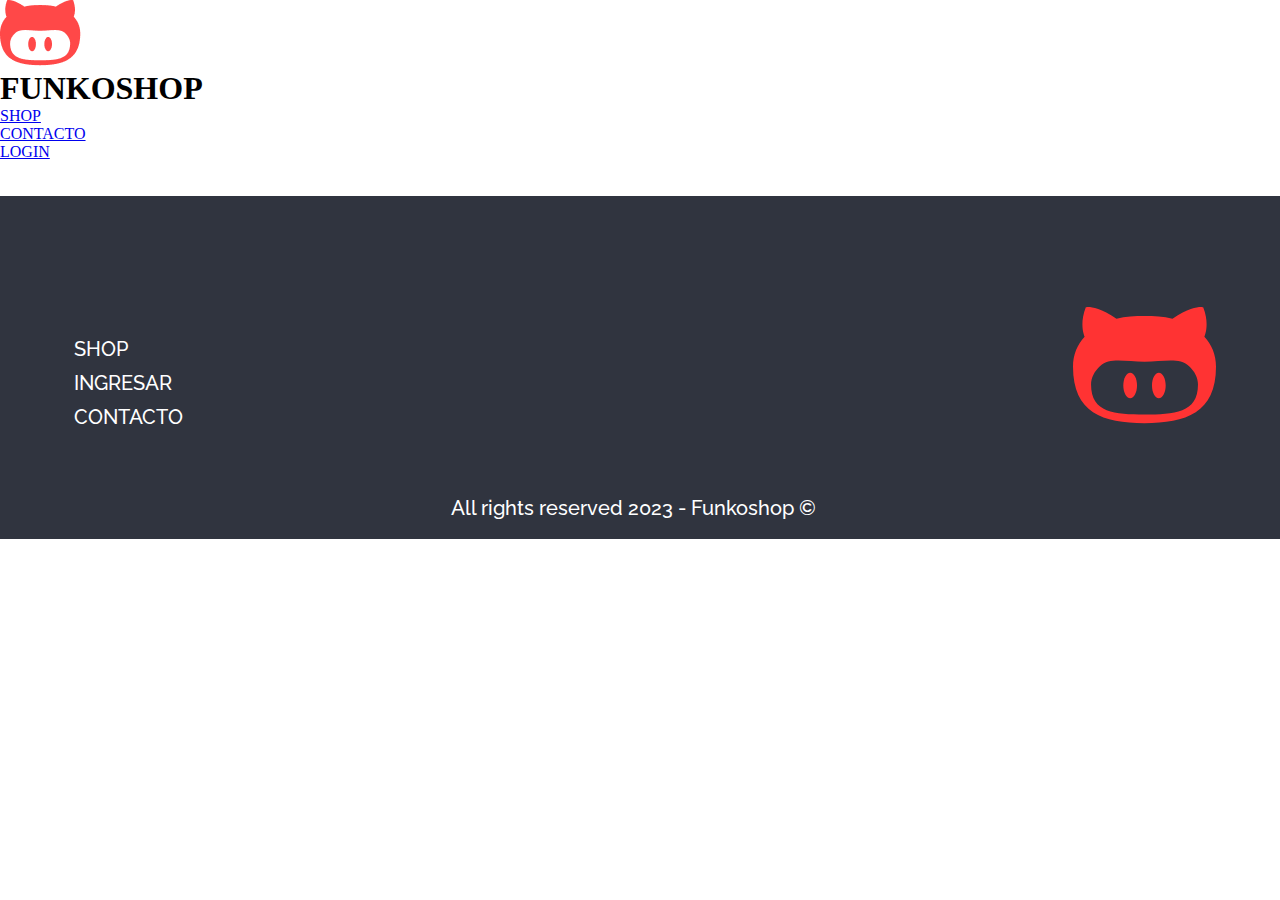
==== index.html @ b0d0f50c "separe el contenido del header y agregue clases" ====
<!DOCTYPE html>
<html lang="en">
<head>
    <meta charset="UTF-8">
    <meta name="viewport" content="width=device-width, initial-scale=1.0">
    <link rel="stylesheet" href="./style.css">
    <title>Document</title>
</head>
<body>

    <header>
        <div class="header_logo">
            <img src="./src/image/SvgjsG8619.png" alt="imagen del logo de la empresa Funkoshop" srcset="">
            <h1>FUNKOSHOP</h1>
        </div>
        
    <nav class="header_nav">
        <ul>
            <li><a href="#">SHOP</a><img src="./src/image/Vector 1 (Stroke).svg" alt="icono de una flecha apuntando hacia abajo"></li>
            <li><a href="#">CONTACTO</a></li>
            <li><a href="#">LOGIN</a></li>
            <li><a href="#"><img src="./src/image/cart-icon.svg" alt="icono de carrito de compras"></a></li>
        </ul>
    </nav>
    </header>

    <footer class="footer">
        <section id="foot">
            <ul class="foot_list foot_text-colour">
                <li>SHOP</li>
                <li>INGRESAR</li>
                <li>CONTACTO</li>
            </ul>
            <p class="foot_text-colour foot_copyright">All rights reserved 2023 - Funkoshop &copy;</p>
            <figure class="foot_logo">
                <img src="./src/image/isotype.svg" alt="logotipo">
            </figure>
        </section>
    </footer>
</body>
</html>
---- style.css ----
@import url('https://fonts.googleapis.com/css2?family=Raleway:wght@500&display=swap');

:root {
    --funko-blue: #30343F;
}

* {
    box-sizing: border-box;
    margin: 0;
    padding: 0;
}

footer  {
    width: 100%;
    background: var(--funko-blue);
}

#foot {
    height: 343px;
    max-width: 1440px;
    margin: 0 auto;
    display: flex;
    justify-content: space-between;
    align-items: center;
    font-family: 'Raleway', sans-serif;
    font-size: 20px;
    font-weight: 500;
}

.foot_text-colour {
    color: white;
}

.foot_list {
    position: relative;
    text-decoration: none;
    list-style: none;
    top: 15px;
    left: 5%;
}

.foot_list li {
    margin: 10px;
}

.foot_logo {
    position: relative;
    right: 5%;
}

.foot_copyright {
    position: relative;
    top: 140px;
}
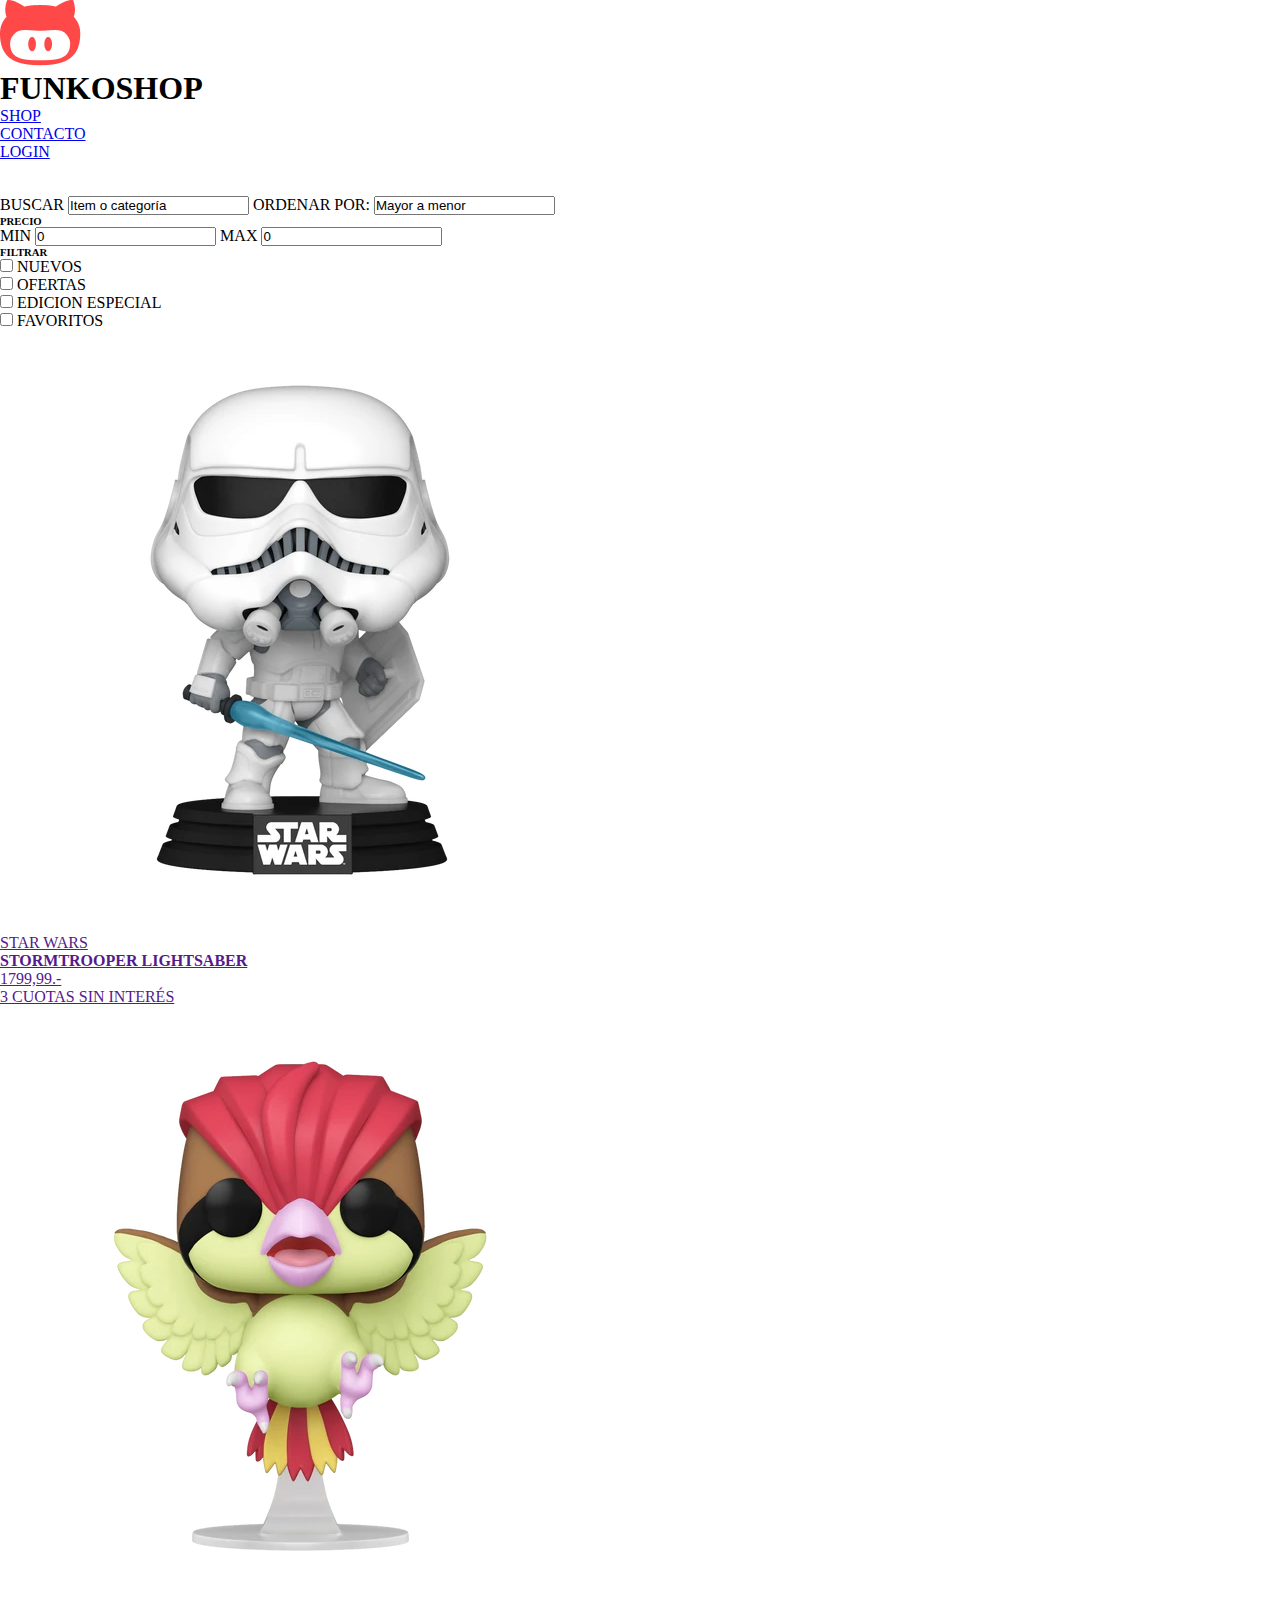
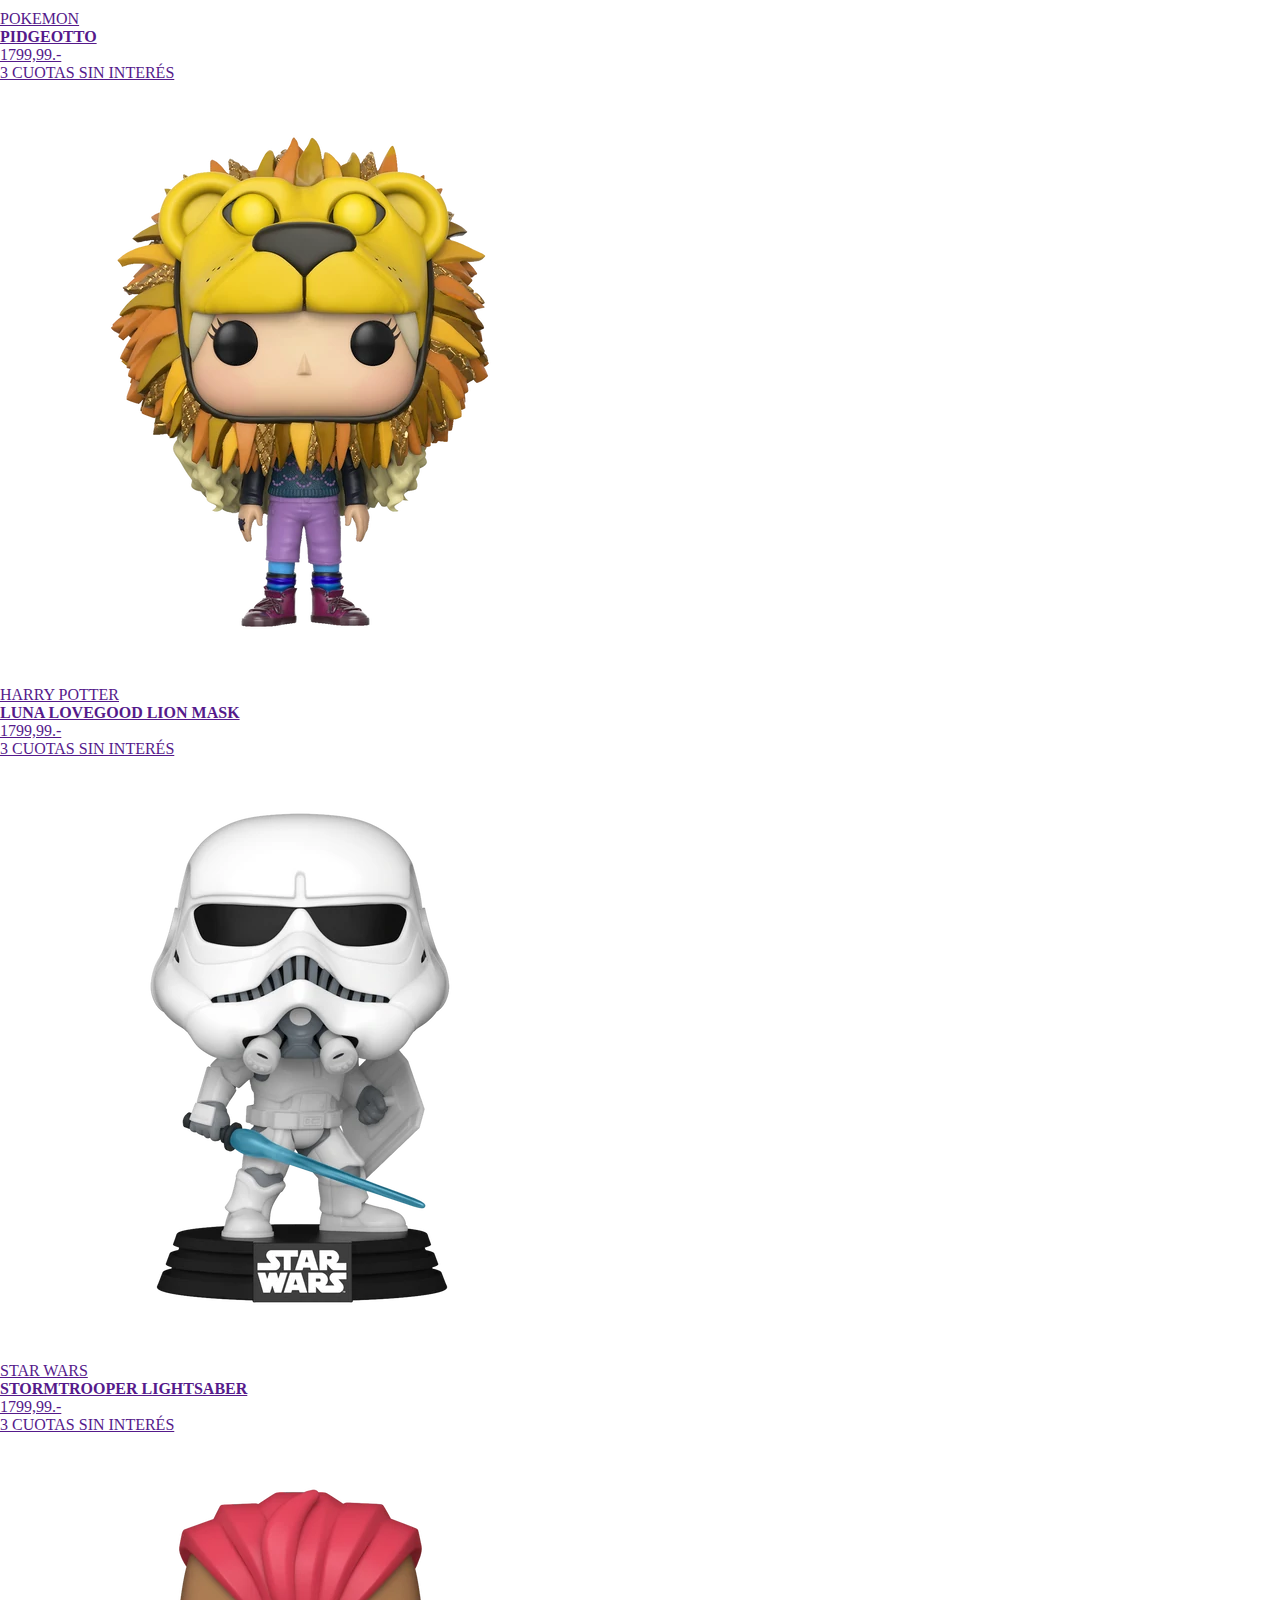
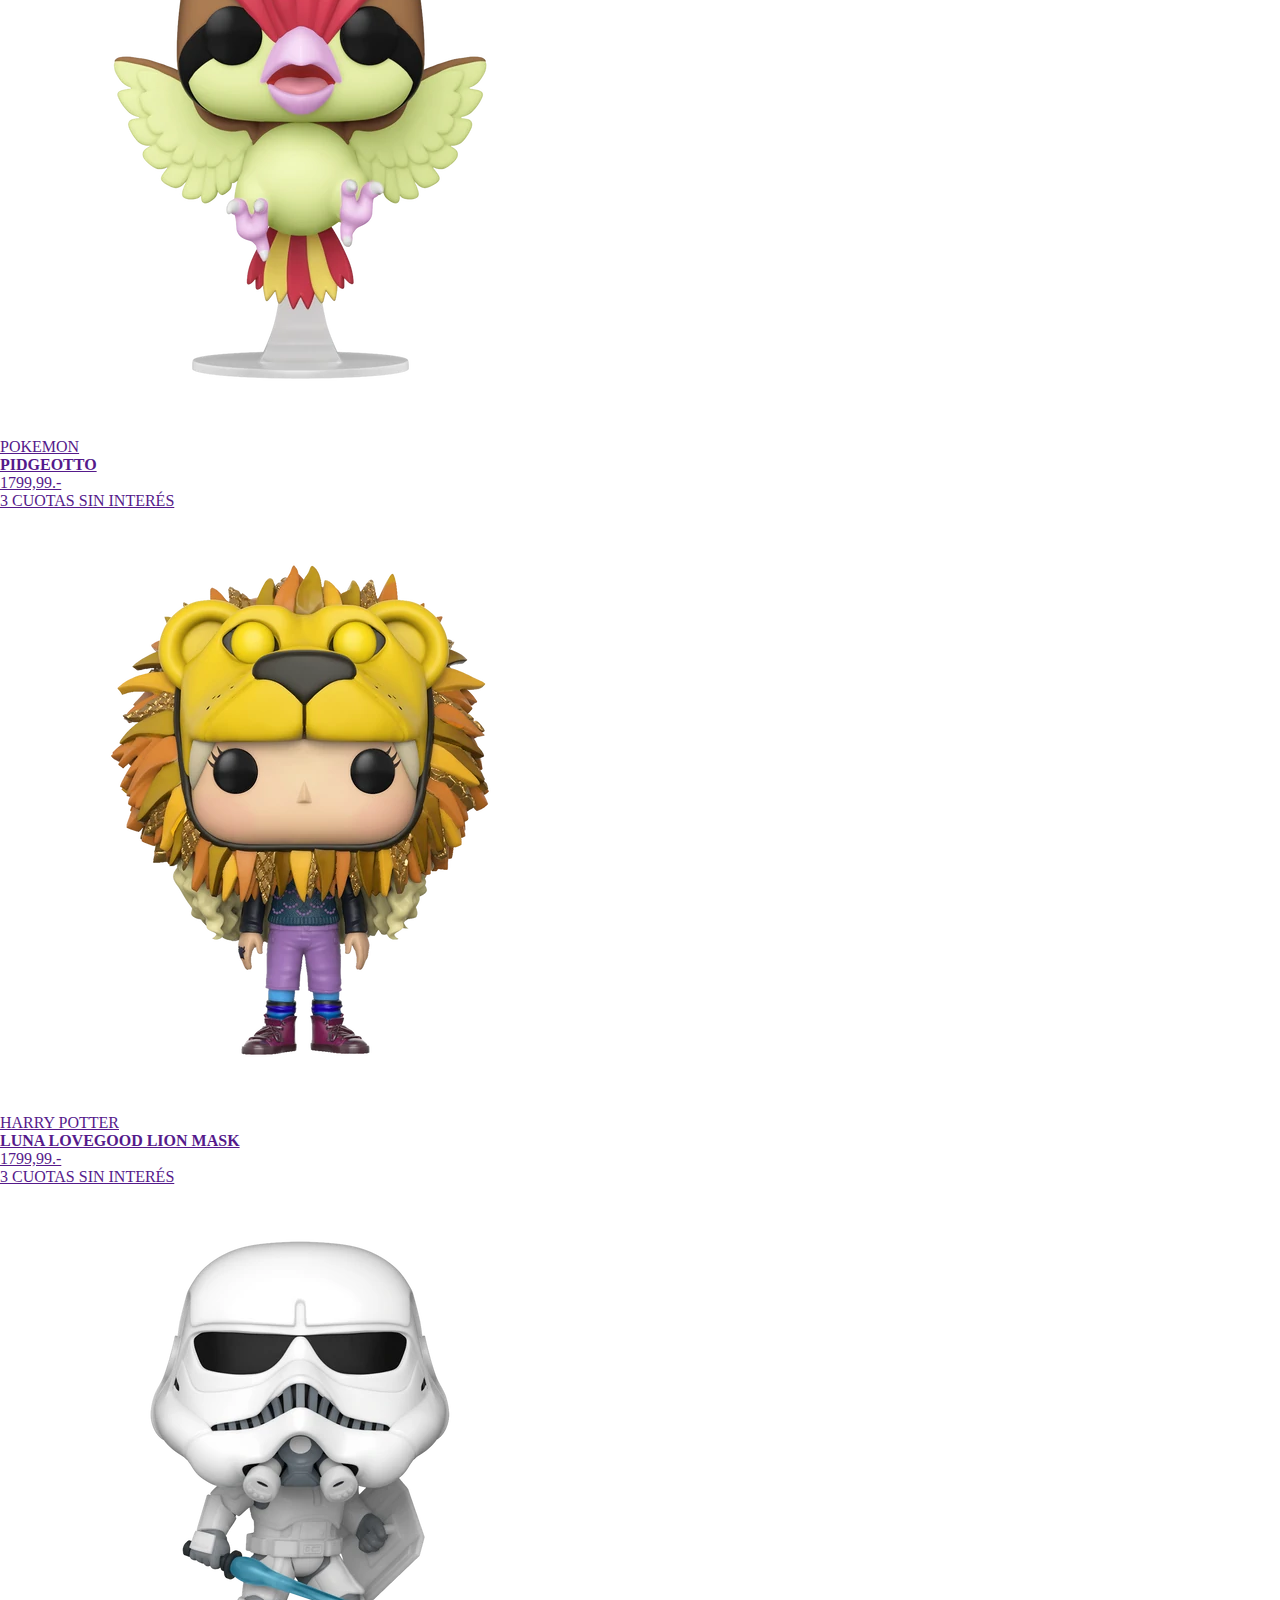
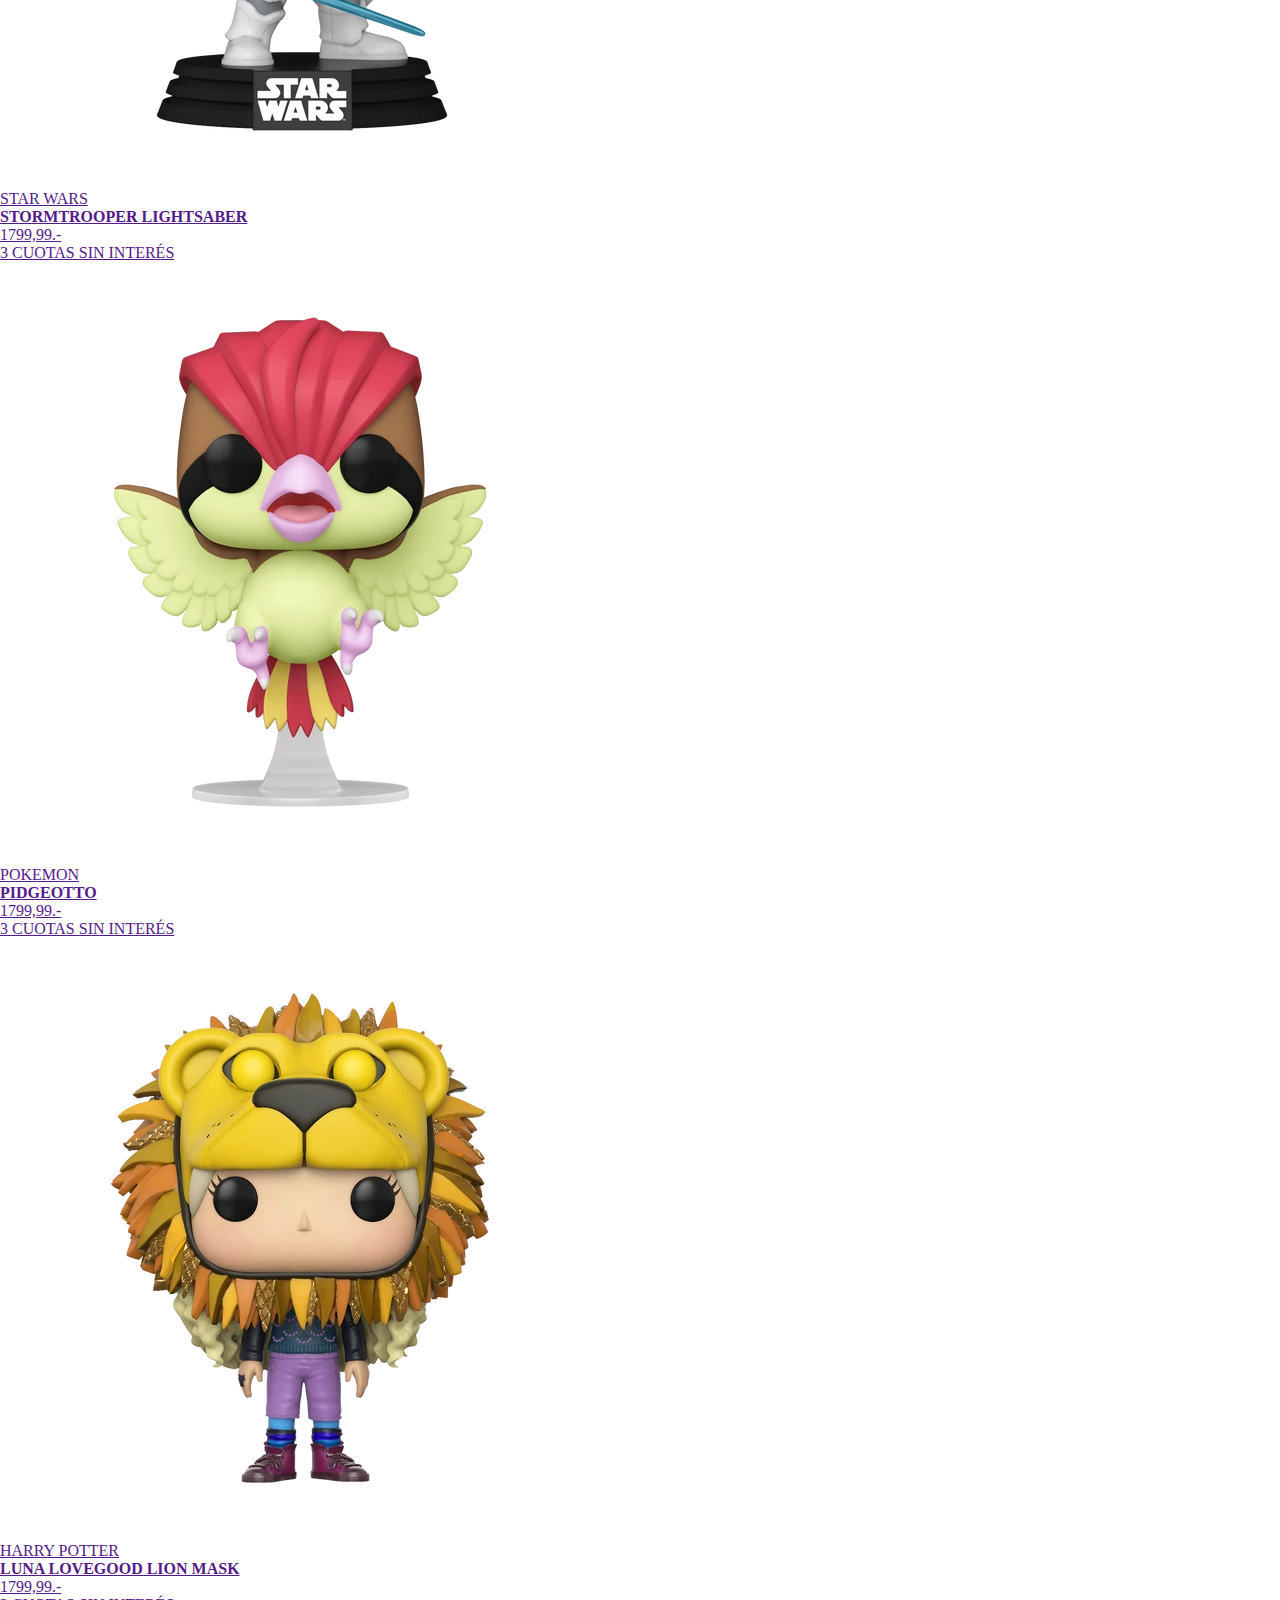
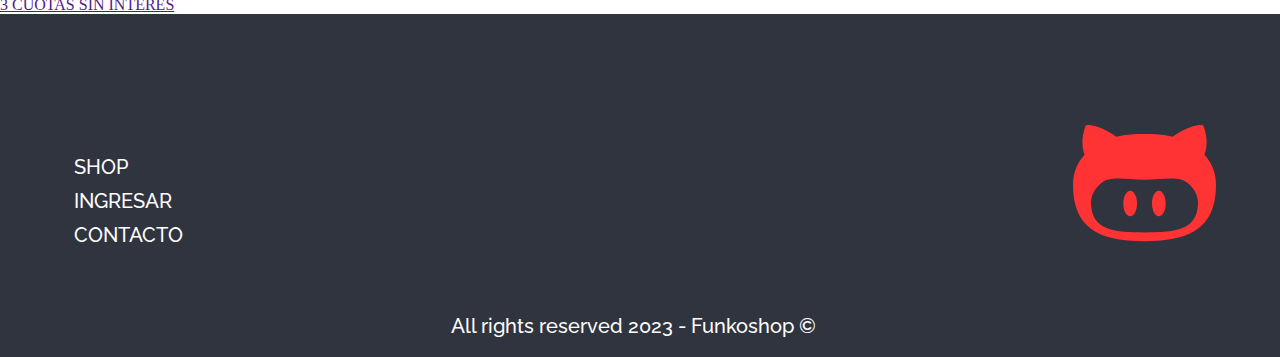
==== commit 7ca689b7: "Update index.html" ====
--- a/index.html
+++ b/index.html
@@ -10,20 +10,178 @@
 
     <header>
         <div class="header_logo">
-            <img src="./src/image/SvgjsG8619.png" alt="imagen del logo de la empresa Funkoshop" srcset="">
-            <h1>FUNKOSHOP</h1>
+            <img src="./src/image/SvgjsG8619.png" alt="imagen del logo de la empresa Funkoshop" class="header_img">
+            <h1 class="header_title">FUNKOSHOP</h1>
         </div>
-        
-    <nav class="header_nav">
-        <ul>
-            <li><a href="#">SHOP</a><img src="./src/image/Vector 1 (Stroke).svg" alt="icono de una flecha apuntando hacia abajo"></li>
-            <li><a href="#">CONTACTO</a></li>
-            <li><a href="#">LOGIN</a></li>
-            <li><a href="#"><img src="./src/image/cart-icon.svg" alt="icono de carrito de compras"></a></li>
-        </ul>
-    </nav>
+
+        <nav class="header_nav">
+            <ul>
+                <li class="nav_link"><a href="#">SHOP</a><img src="./src/image/Vector 1 (Stroke).svg" alt="icono de una flecha apuntando hacia abajo"  class="nav_img"></li>
+                <li class="nav_link"><a href="#">CONTACTO</a></li>
+                <li class="nav_link"><a href="#">LOGIN</a></li>
+                <li class="nav_link"><a href="#"><img src="./src/image/cart-icon.svg" alt="icono de carrito de compras" class="nav_img"></a></li>
+            </ul>
+        </nav>
     </header>
 
+
+    <label for="site-search">BUSCAR</label>
+    <input type="search" id="site-search" name="search" 
+    value="Item o categoría"/>
+    
+    <label for="ordenar">ORDENAR POR:</label>
+    <input type="ordenar" id="ordenar" name="ordenar" 
+    value="Mayor a menor"/>
+    
+    <h6>PRECIO</h6>
+    <label for="minimo-precio">MIN</label>
+    <input type="minimo" id="minimo" name="minimo" min="10" max="100" value="0" />
+
+    <label for="maximo-precio">MAX</label>
+    <input type="maximo" id="maximo" name="maximo" min="10" max="100" value="0" />
+
+    <h6>FILTRAR</h6>
+    
+    <div>
+        <input type="checkbox" id="nuevos" name="productos" value="nuevos" />
+        <label for="nuevos">NUEVOS</label>
+    </div>
+    <div>
+        <input type="checkbox" id="ofertas" name="productos" value="ofertas" />
+        <label for="ofertas">OFERTAS</label>
+    </div>
+     
+    <div>
+        <input type="checkbox" id="edicion-especial" name="productos" value="edicion-especial" />
+        <label for="edicion-especial">EDICION ESPECIAL</label>
+     </div>
+      
+    <div>
+        <input type="checkbox" id="favoritos" name="productos" value="favoritos" />
+        <label for="favoritos">FAVORITOS</label>
+     </div> 
+
+     <uL>
+        <article>
+            <a href="">
+                <picture>
+                    <img src="./img/star-wars/trooper-1.webp" alt="Figura coleccionable Funko de un Stormtrooper"
+                </picture>
+                <div>
+                    <p>STAR WARS</p>
+                    <h4>STORMTROOPER LIGHTSABER</h4>
+                    <p>1799,99.-</p>
+                    <p>3 CUOTAS SIN INTERÉS</p>
+                </div>
+            </a>
+        </article>
+        <article>
+            <a href="">
+                <picture>
+                    <img src="./img/pokemon/pidgeotto-1.webp" alt="figura coleccionable Funko de Pidgeotto de Pokemon"
+                </picture>
+                <div>
+                    <p>POKEMON</p>
+                    <h4>PIDGEOTTO</h4>
+                    <p>1799,99.-</p>
+                    <p>3 CUOTAS SIN INTERÉS</p>
+                </div>
+            </a>
+        </article>
+        <article>
+            <a href="">
+                <picture>
+                    <img src="./img/harry-potter/luna-1.webp" alt="Figura coleccionable Funko de Luna Lovegood de Harry Potter"
+                </picture>
+                <div>
+                    <p>HARRY POTTER</p>
+                    <h4>LUNA LOVEGOOD LION MASK</h4>
+                    <p>1799,99.-</p>
+                    <p>3 CUOTAS SIN INTERÉS</p>
+                </div>
+            </a>
+        </article>
+        <article>
+            <a href="">
+                <picture>
+                    <img src="./img/star-wars/trooper-1.webp" alt="Figura coleccionable Funko de un Stormtrooper"
+                </picture>
+                <div>
+                    <p>STAR WARS</p>
+                    <h4>STORMTROOPER LIGHTSABER</h4>
+                    <p>1799,99.-</p>
+                    <p>3 CUOTAS SIN INTERÉS</p>
+                </div>
+            </a>
+        </article>
+        <article>
+            <a href="">
+                <picture>
+                    <img src="./img/pokemon/pidgeotto-1.webp" alt="figura coleccionable Funko de Pidgeotto de Pokemon"
+                </picture>
+                <div>
+                    <p>POKEMON</p>
+                    <h4>PIDGEOTTO</h4>
+                    <p>1799,99.-</p>
+                    <p>3 CUOTAS SIN INTERÉS</p>
+                </div>
+            </a>
+        </article>
+        <article>
+            <a href="">
+                <picture>
+                    <img src="./img/harry-potter/luna-1.webp" alt="Figura coleccionable Funko de Luna Lovegood de Harry Potter"
+                </picture>
+                <div>
+                    <p>HARRY POTTER</p>
+                    <h4>LUNA LOVEGOOD LION MASK</h4>
+                    <p>1799,99.-</p>
+                    <p>3 CUOTAS SIN INTERÉS</p>
+                </div>
+            </a>
+        </article>
+        <article>
+            <a href="">
+                <picture>
+                    <img src="./img/star-wars/trooper-1.webp" alt="Figura coleccionable Funko de un Stormtrooper"
+                </picture>
+                <div>
+                    <p>STAR WARS</p>
+                    <h4>STORMTROOPER LIGHTSABER</h4>
+                    <p>1799,99.-</p>
+                    <p>3 CUOTAS SIN INTERÉS</p>
+                </div>
+            </a>
+        </article>
+        <article>
+            <a href="">
+                <picture>
+                    <img src="./img/pokemon/pidgeotto-1.webp" alt="figura coleccionable Funko de Pidgeotto de Pokemon"
+                </picture>
+                <div>
+                    <p>POKEMON</p>
+                    <h4>PIDGEOTTO</h4>
+                    <p>1799,99.-</p>
+                    <p>3 CUOTAS SIN INTERÉS</p>
+                </div>
+            </a>
+        </article>
+        <article>
+            <a href="">
+                <picture>
+                    <img src="./img/harry-potter/luna-1.webp" alt="Figura coleccionable Funko de Luna Lovegood de Harry Potter"
+                </picture>
+                <div>
+                    <p>HARRY POTTER</p>
+                    <h4>LUNA LOVEGOOD LION MASK</h4>
+                    <p>1799,99.-</p>
+                    <p>3 CUOTAS SIN INTERÉS</p>
+                </div>
+            </a>
+        </article>
+
+     </uL>
+    
     <footer class="footer">
         <section id="foot">
             <ul class="foot_list foot_text-colour">
@@ -38,4 +196,4 @@
         </section>
     </footer>
 </body>
-</html>+</html>
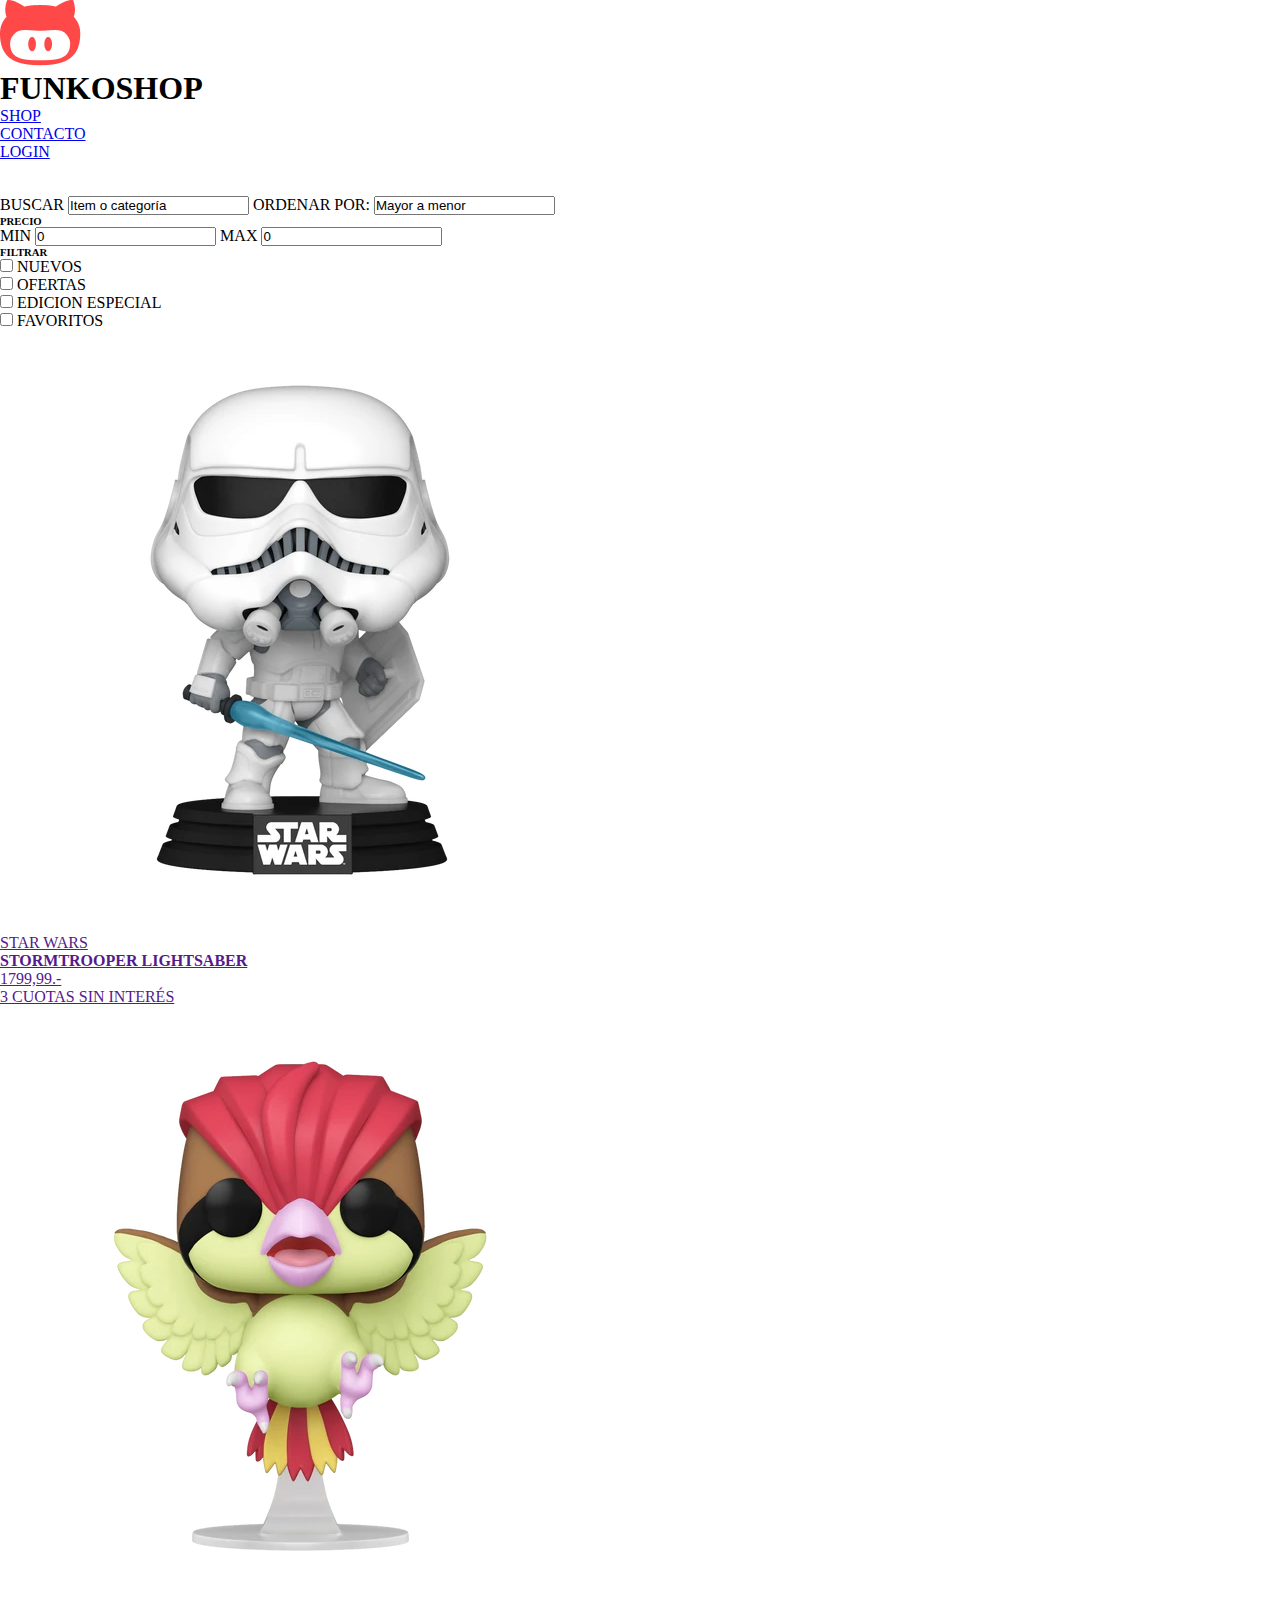
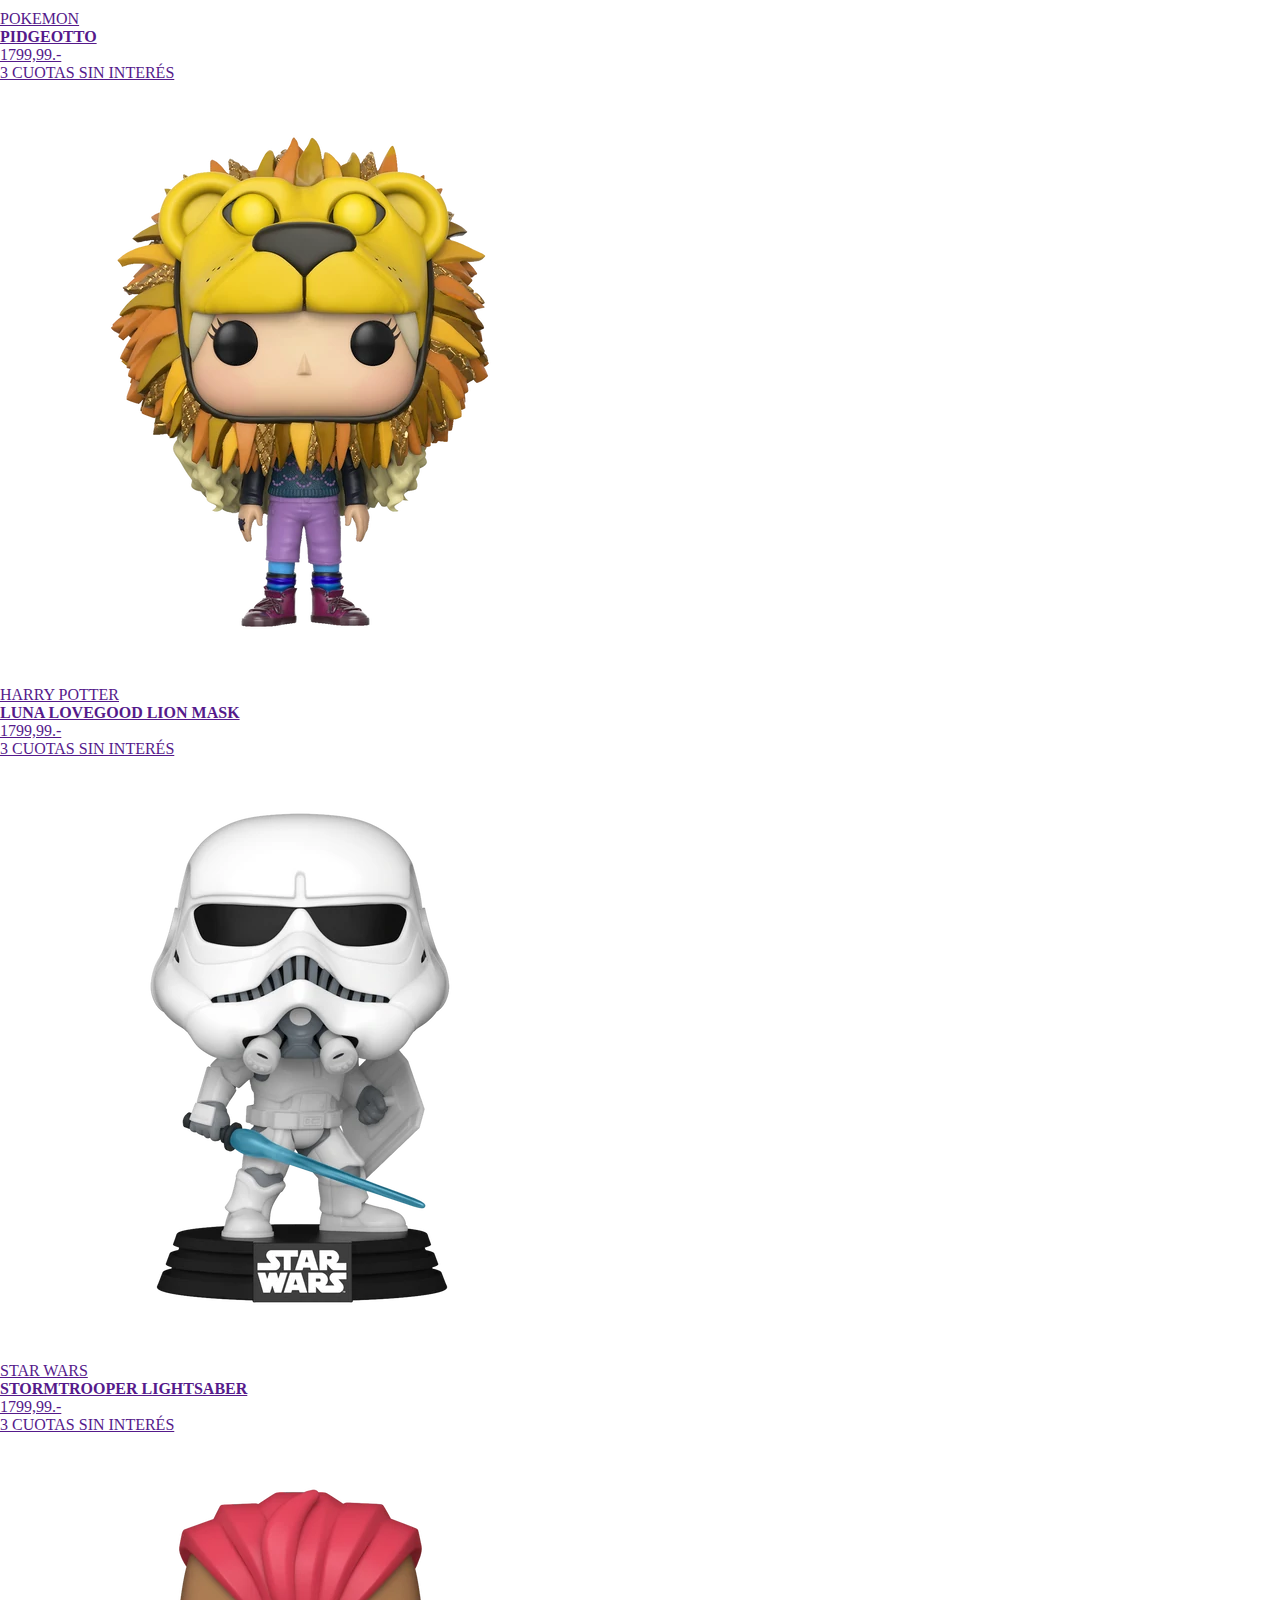
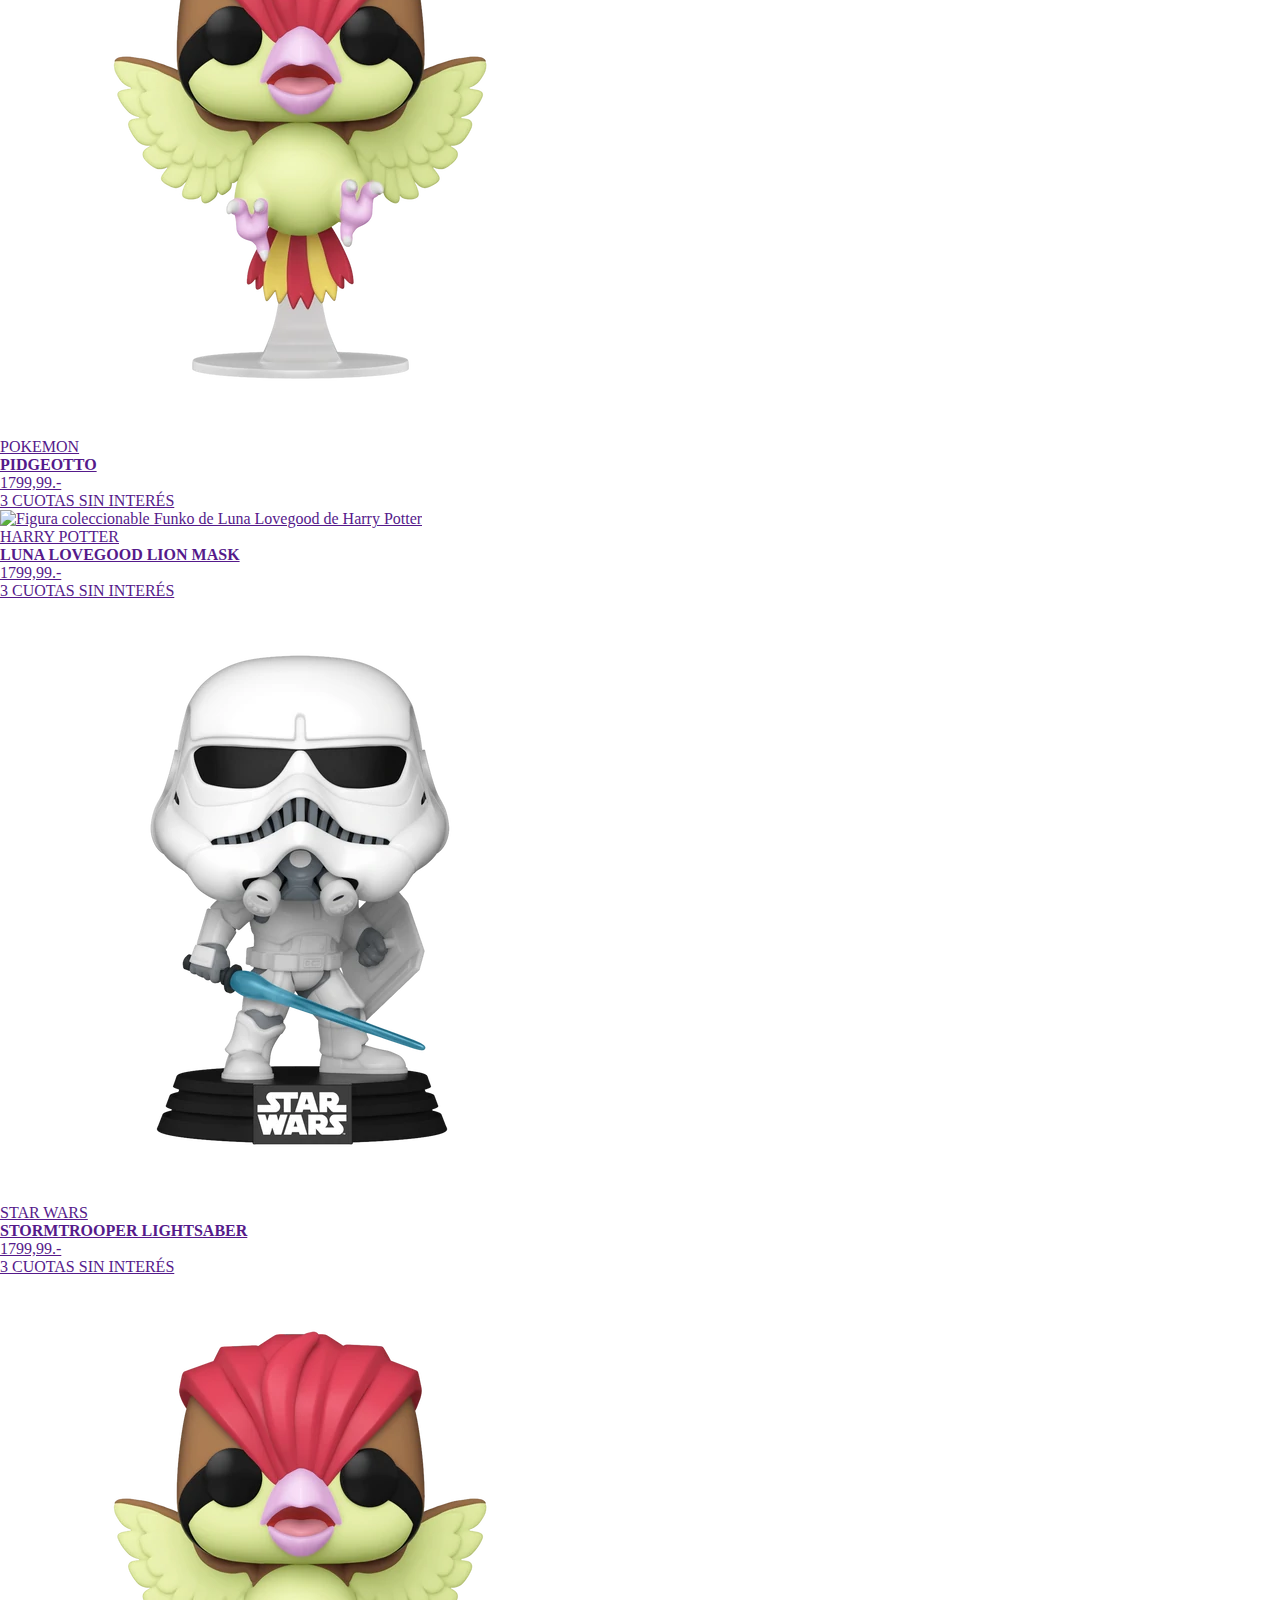
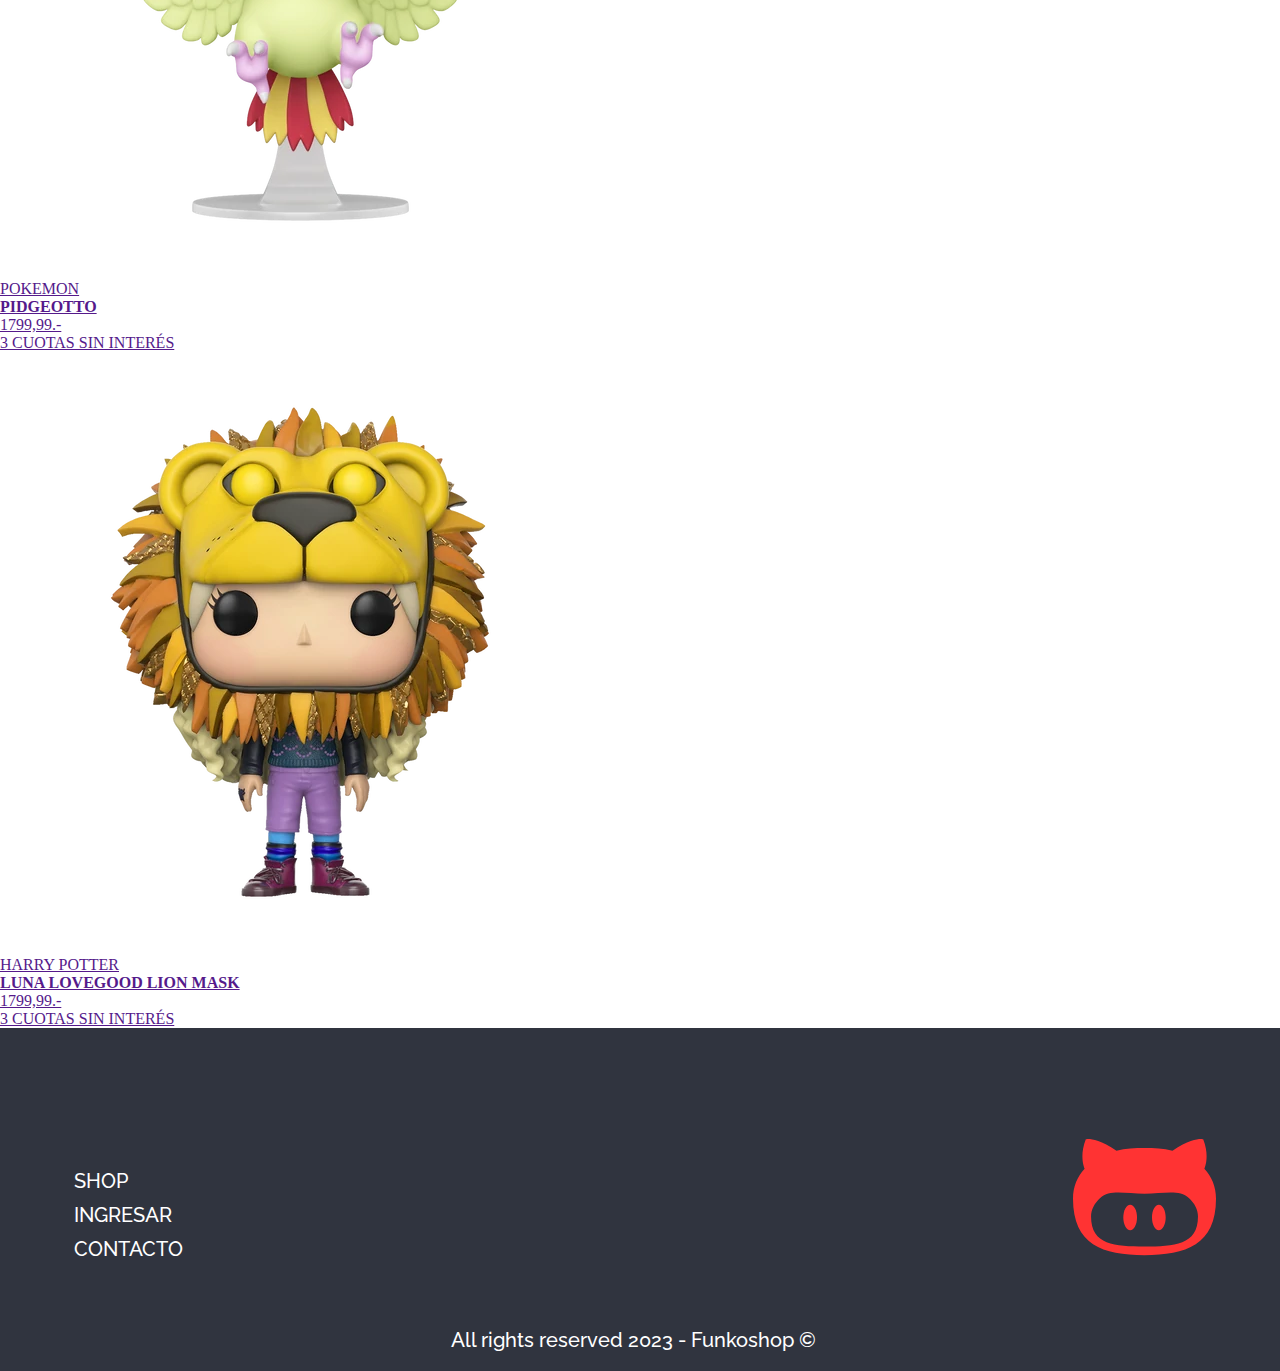
==== commit fc3e0491: "termino html del formulario de pagina shop" ====
--- a/index.html
+++ b/index.html
@@ -130,7 +130,7 @@
         <article>
             <a href="">
                 <picture>
-                    <img src="./img/harry-potter/luna-1.webp" alt="Figura coleccionable Funko de Luna Lovegood de Harry Potter"
+                    <img src="./img/ harry-potter/luna-1.webp" alt="Figura coleccionable Funko de Luna Lovegood de Harry Potter"
                 </picture>
                 <div>
                     <p>HARRY POTTER</p>
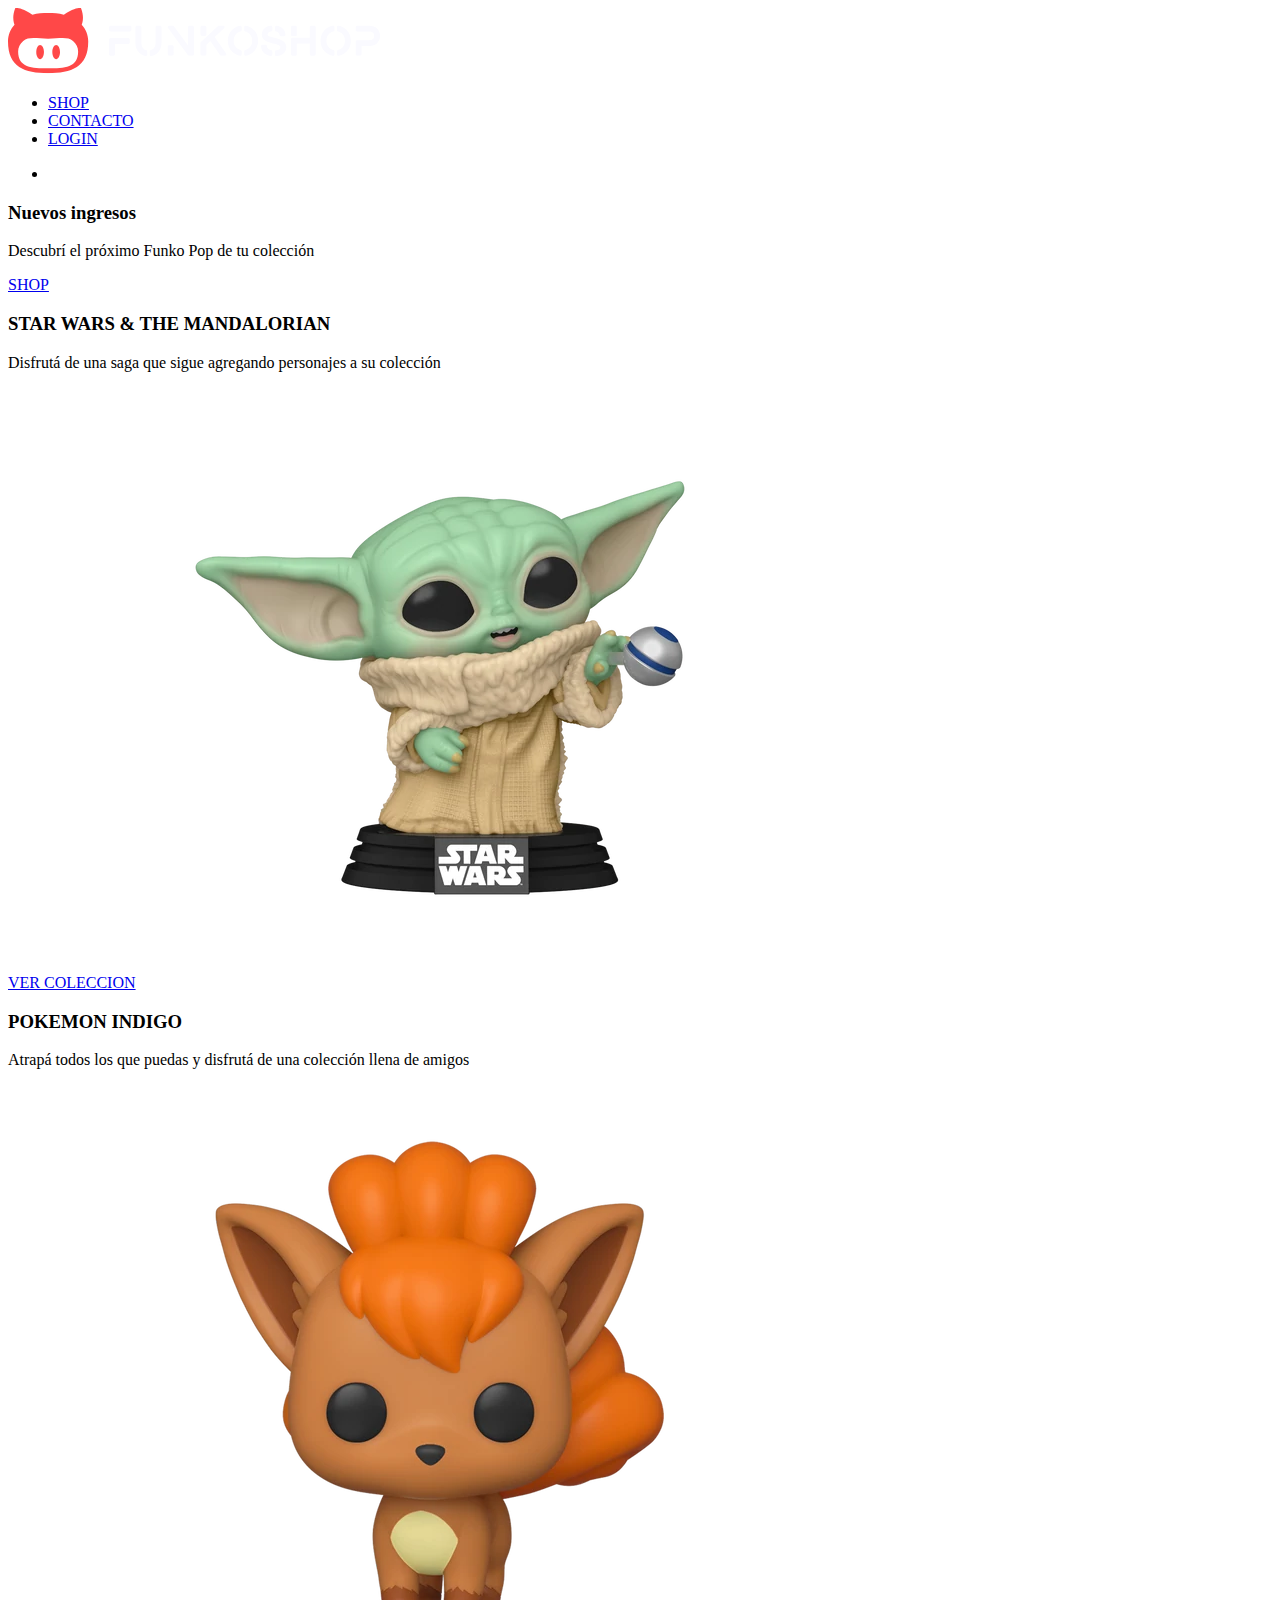
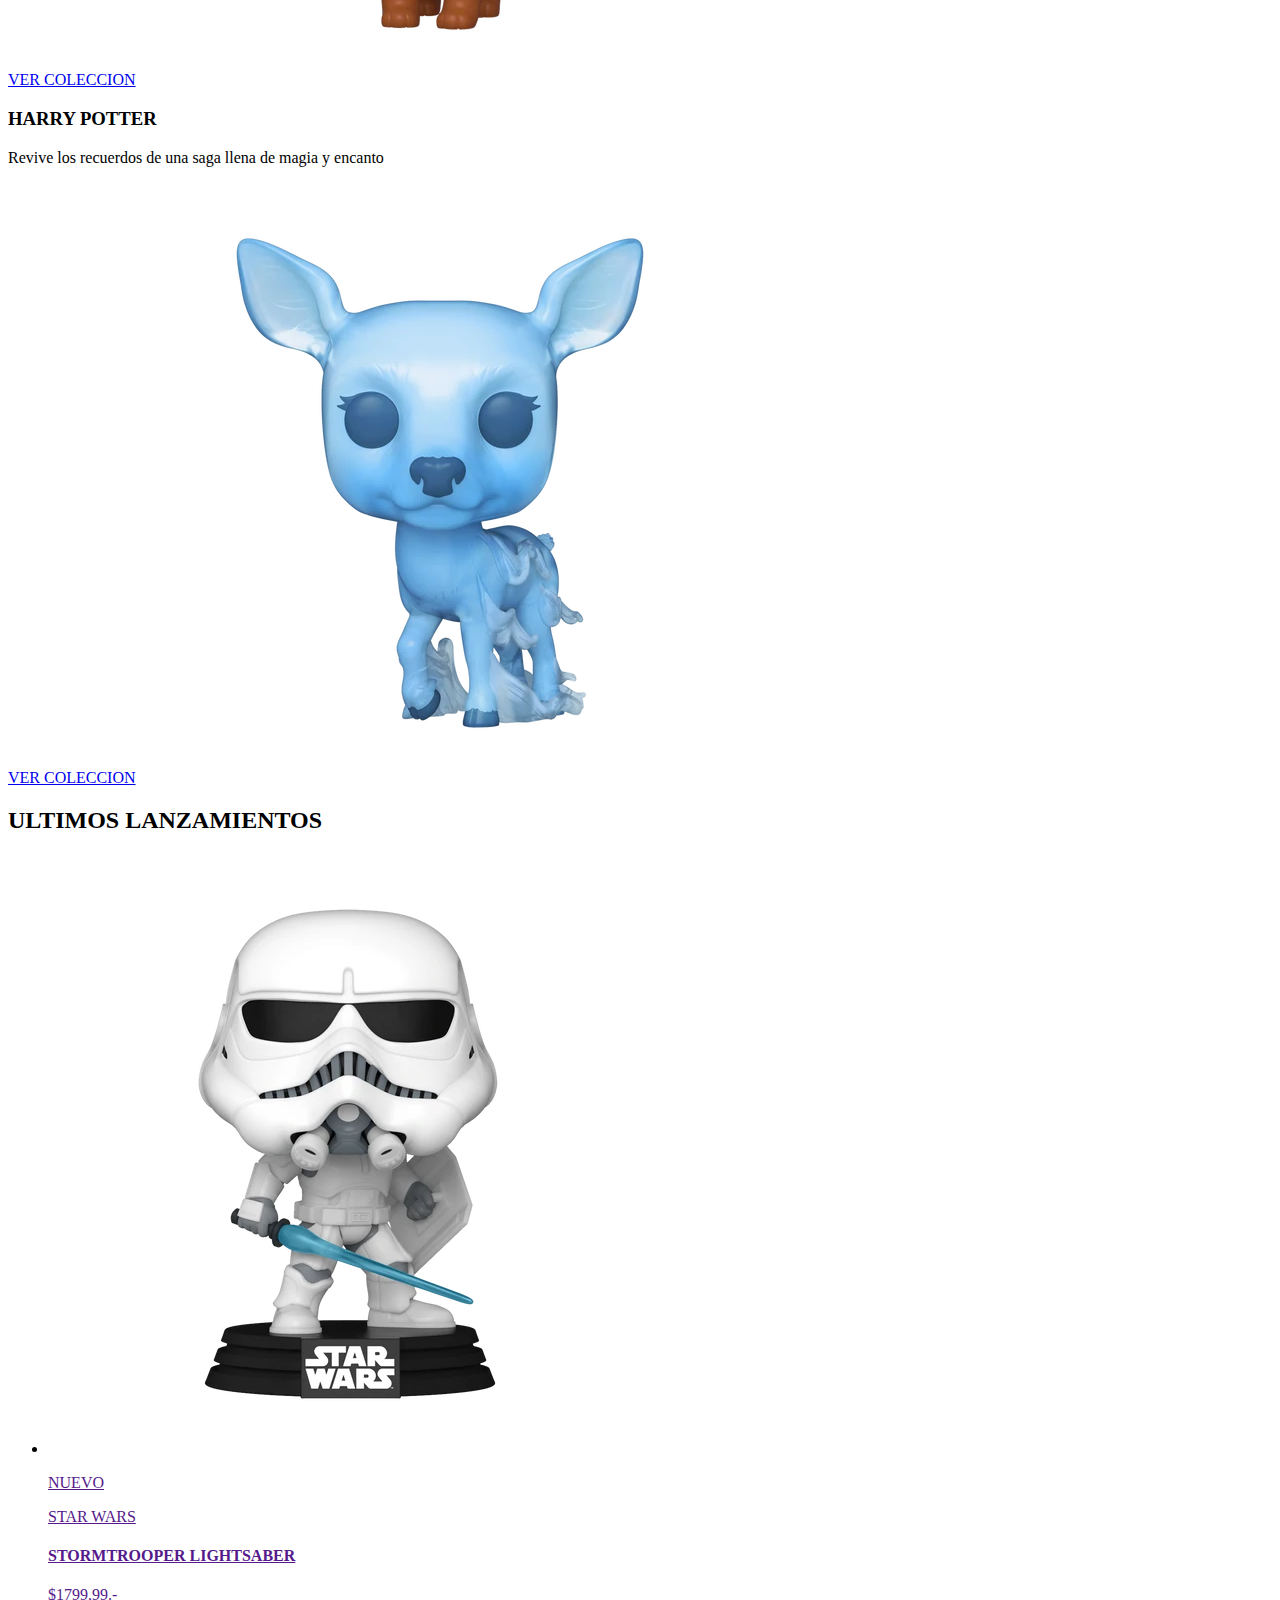
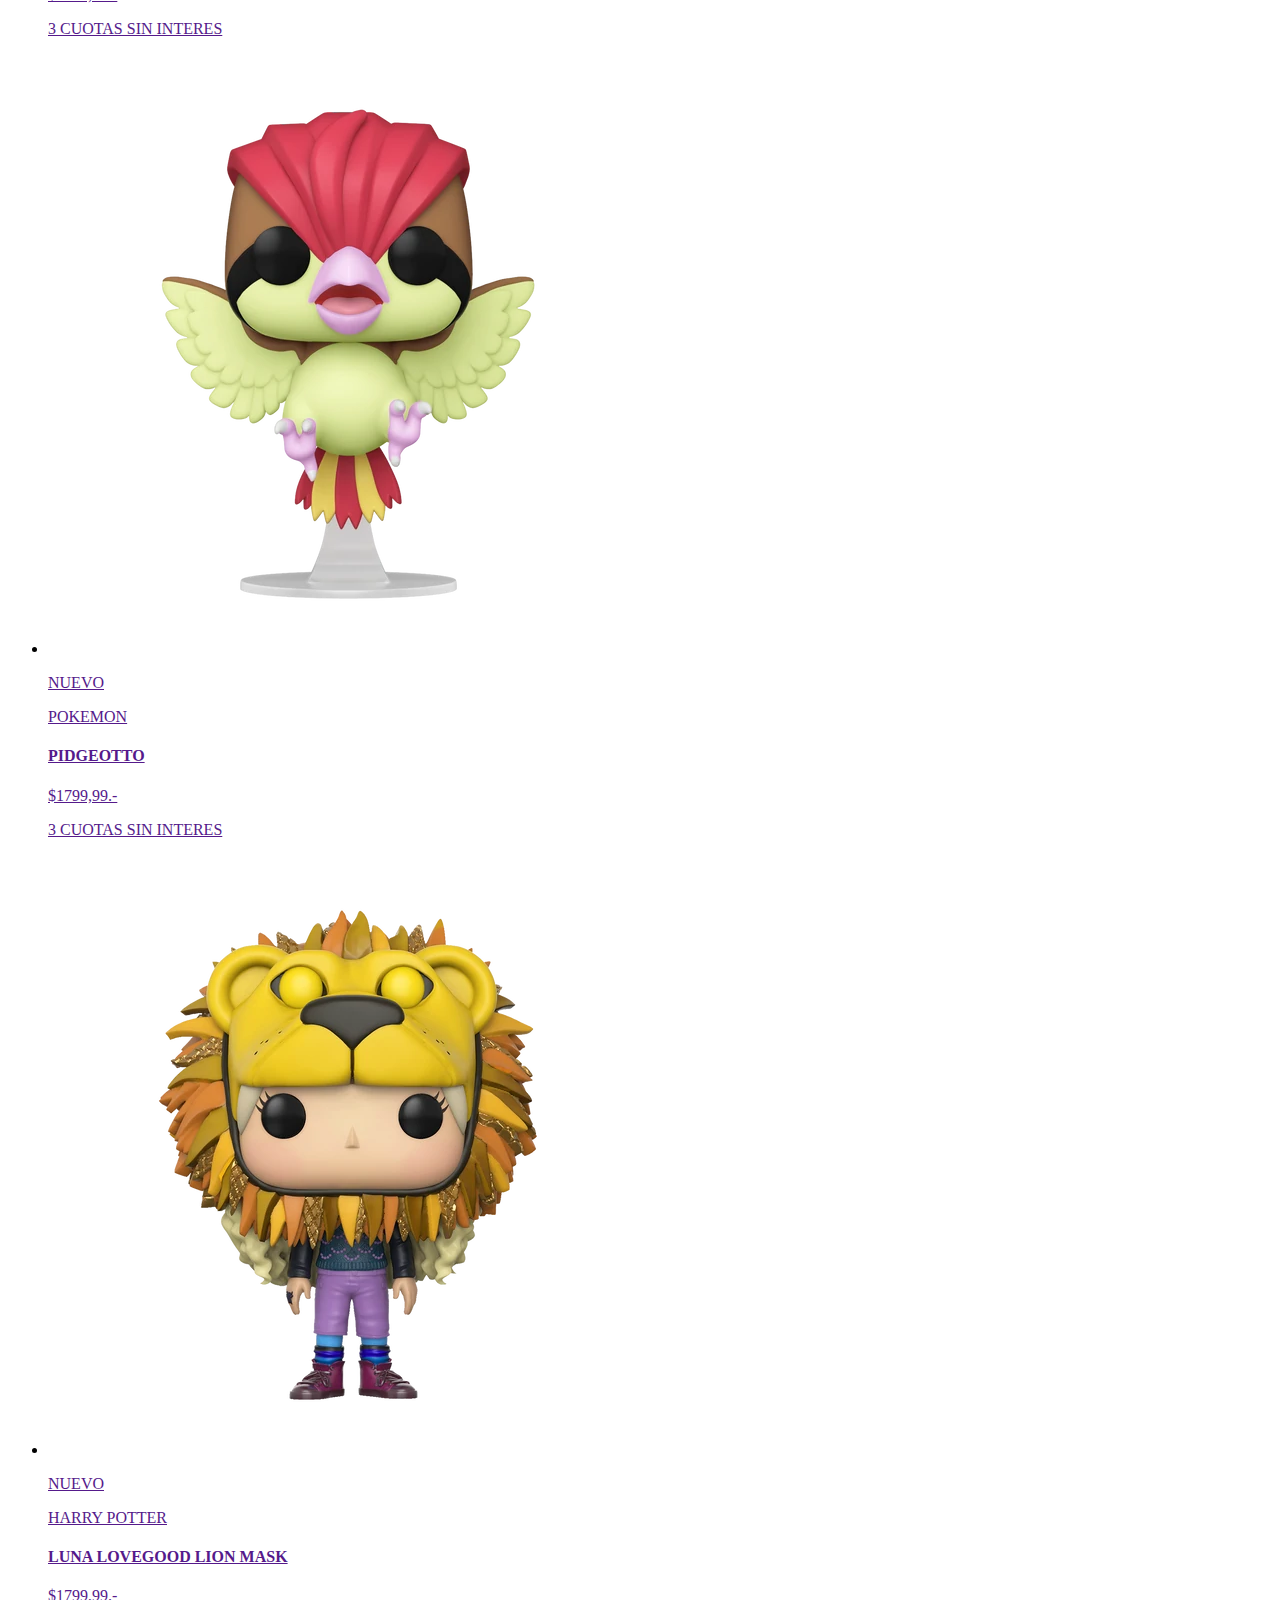
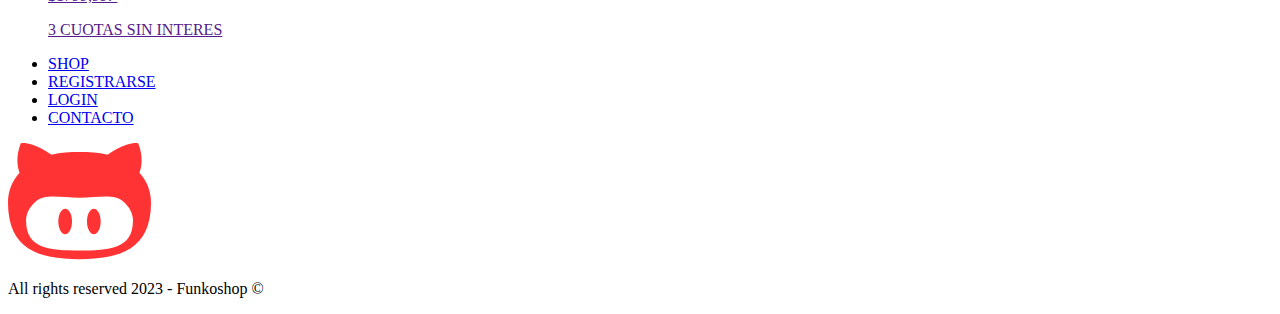
==== commit bac074da: "pagina principal" ====
--- a/index.html
+++ b/index.html
@@ -1,199 +1,159 @@
 <!DOCTYPE html>
-<html lang="en">
+<html lang="es">
 <head>
     <meta charset="UTF-8">
     <meta name="viewport" content="width=device-width, initial-scale=1.0">
-    <link rel="stylesheet" href="./style.css">
-    <title>Document</title>
+    <title>Home | Funkoshop</title>
 </head>
 <body>
-
     <header>
-        <div class="header_logo">
-            <img src="./src/image/SvgjsG8619.png" alt="imagen del logo de la empresa Funkoshop" class="header_img">
-            <h1 class="header_title">FUNKOSHOP</h1>
-        </div>
-
-        <nav class="header_nav">
+        <nav>
+            <picture>
+                <a href="">
+                    <img src="./img/branding/logo_light_horizontal.svg" alt="Logotipo de la marca Funkoshop">
+                </a>
+            </picture>
             <ul>
-                <li class="nav_link"><a href="#">SHOP</a><img src="./src/image/Vector 1 (Stroke).svg" alt="icono de una flecha apuntando hacia abajo"  class="nav_img"></li>
-                <li class="nav_link"><a href="#">CONTACTO</a></li>
-                <li class="nav_link"><a href="#">LOGIN</a></li>
-                <li class="nav_link"><a href="#"><img src="./src/image/cart-icon.svg" alt="icono de carrito de compras" class="nav_img"></a></li>
+                <li>
+                    <a href="./pages/shop.html">SHOP</a>
+                </li>
+                <li>
+                    <a href="./pages/contacto.html">CONTACTO</a>
+                </li>
+                <li>
+                    <a href="./pages/login.html">LOGIN</a>
+                </li>
+                <li>
+                    <a href="./pages/carrito.html">
+                        <img src="./img/icons/cart-icon.svg" alt="Icono del carro de compras">
+                    </a>
+                </li>
             </ul>
         </nav>
     </header>
-
-
-    <label for="site-search">BUSCAR</label>
-    <input type="search" id="site-search" name="search" 
-    value="Item o categoría"/>
-    
-    <label for="ordenar">ORDENAR POR:</label>
-    <input type="ordenar" id="ordenar" name="ordenar" 
-    value="Mayor a menor"/>
-    
-    <h6>PRECIO</h6>
-    <label for="minimo-precio">MIN</label>
-    <input type="minimo" id="minimo" name="minimo" min="10" max="100" value="0" />
-
-    <label for="maximo-precio">MAX</label>
-    <input type="maximo" id="maximo" name="maximo" min="10" max="100" value="0" />
-
-    <h6>FILTRAR</h6>
-    
-    <div>
-        <input type="checkbox" id="nuevos" name="productos" value="nuevos" />
-        <label for="nuevos">NUEVOS</label>
-    </div>
-    <div>
-        <input type="checkbox" id="ofertas" name="productos" value="ofertas" />
-        <label for="ofertas">OFERTAS</label>
-    </div>
-     
-    <div>
-        <input type="checkbox" id="edicion-especial" name="productos" value="edicion-especial" />
-        <label for="edicion-especial">EDICION ESPECIAL</label>
-     </div>
-      
-    <div>
-        <input type="checkbox" id="favoritos" name="productos" value="favoritos" />
-        <label for="favoritos">FAVORITOS</label>
-     </div> 
-
-     <uL>
-        <article>
-            <a href="">
+    <main>
+        <section>
+            <article>
+                <h3>Nuevos ingresos</h3>
+                <p>Descubrí el próximo Funko Pop de tu colección</p>
+                <a href="./pages/shop.html">SHOP</a>
+                <!-- imágen de fondo con background color -->
+            </article>
+        </section>
+        <section>
+            <article>
+                <div>
+                    <h3>STAR WARS & THE MANDALORIAN</h3>
+                    <p>Disfrutá de una saga que sigue agregando personajes a su colección</p>
+                </div>
+                <a href="./pages/shop.html">VER COLECCION</a>
                 <picture>
-                    <img src="./img/star-wars/trooper-1.webp" alt="Figura coleccionable Funko de un Stormtrooper"
+                    <img src="./img/star-wars/baby-yoda-1.webp" alt="Figura coleccionable Funko de Grogu de la serie The Mandalorian">
                 </picture>
+            </article>
+            <article>
                 <div>
-                    <p>STAR WARS</p>
-                    <h4>STORMTROOPER LIGHTSABER</h4>
-                    <p>1799,99.-</p>
-                    <p>3 CUOTAS SIN INTERÉS</p>
+                    <h3>POKEMON INDIGO</h3>
+                    <p>Atrapá todos los que puedas y disfrutá de una colección llena de amigos</p>
                 </div>
-            </a>
-        </article>
-        <article>
-            <a href="">
+                <a href="./pages/shop.html">VER COLECCION</a>
                 <picture>
-                    <img src="./img/pokemon/pidgeotto-1.webp" alt="figura coleccionable Funko de Pidgeotto de Pokemon"
+                    <img src="./img/pokemon/vulpix-1.webp" alt="Figura coleccionable Funko de Vulpix de la serie Pokemon">
                 </picture>
+            </article>
+            <article>
                 <div>
-                    <p>POKEMON</p>
-                    <h4>PIDGEOTTO</h4>
-                    <p>1799,99.-</p>
-                    <p>3 CUOTAS SIN INTERÉS</p>
+                    <h3>HARRY POTTER</h3>
+                    <p>Revive los recuerdos de una saga llena de magia y encanto</p>
                 </div>
-            </a>
-        </article>
-        <article>
-            <a href="">
+                <a href="./pages/shop.html">VER COLECCION</a>
                 <picture>
-                    <img src="./img/harry-potter/luna-1.webp" alt="Figura coleccionable Funko de Luna Lovegood de Harry Potter"
+                    <img src="./img/harry-potter/snape-patronus-1.webp" alt="Figura coleccionable Funko del Patronus de Snape en la película de Harry Potter">
                 </picture>
-                <div>
-                    <p>HARRY POTTER</p>
-                    <h4>LUNA LOVEGOOD LION MASK</h4>
-                    <p>1799,99.-</p>
-                    <p>3 CUOTAS SIN INTERÉS</p>
-                </div>
-            </a>
-        </article>
-        <article>
-            <a href="">
-                <picture>
-                    <img src="./img/star-wars/trooper-1.webp" alt="Figura coleccionable Funko de un Stormtrooper"
-                </picture>
-                <div>
-                    <p>STAR WARS</p>
-                    <h4>STORMTROOPER LIGHTSABER</h4>
-                    <p>1799,99.-</p>
-                    <p>3 CUOTAS SIN INTERÉS</p>
-                </div>
-            </a>
-        </article>
-        <article>
-            <a href="">
-                <picture>
-                    <img src="./img/pokemon/pidgeotto-1.webp" alt="figura coleccionable Funko de Pidgeotto de Pokemon"
-                </picture>
-                <div>
-                    <p>POKEMON</p>
-                    <h4>PIDGEOTTO</h4>
-                    <p>1799,99.-</p>
-                    <p>3 CUOTAS SIN INTERÉS</p>
-                </div>
-            </a>
-        </article>
-        <article>
-            <a href="">
-                <picture>
-                    <img src="./img/ harry-potter/luna-1.webp" alt="Figura coleccionable Funko de Luna Lovegood de Harry Potter"
-                </picture>
-                <div>
-                    <p>HARRY POTTER</p>
-                    <h4>LUNA LOVEGOOD LION MASK</h4>
-                    <p>1799,99.-</p>
-                    <p>3 CUOTAS SIN INTERÉS</p>
-                </div>
-            </a>
-        </article>
-        <article>
-            <a href="">
-                <picture>
-                    <img src="./img/star-wars/trooper-1.webp" alt="Figura coleccionable Funko de un Stormtrooper"
-                </picture>
-                <div>
-                    <p>STAR WARS</p>
-                    <h4>STORMTROOPER LIGHTSABER</h4>
-                    <p>1799,99.-</p>
-                    <p>3 CUOTAS SIN INTERÉS</p>
-                </div>
-            </a>
-        </article>
-        <article>
-            <a href="">
-                <picture>
-                    <img src="./img/pokemon/pidgeotto-1.webp" alt="figura coleccionable Funko de Pidgeotto de Pokemon"
-                </picture>
-                <div>
-                    <p>POKEMON</p>
-                    <h4>PIDGEOTTO</h4>
-                    <p>1799,99.-</p>
-                    <p>3 CUOTAS SIN INTERÉS</p>
-                </div>
-            </a>
-        </article>
-        <article>
-            <a href="">
-                <picture>
-                    <img src="./img/harry-potter/luna-1.webp" alt="Figura coleccionable Funko de Luna Lovegood de Harry Potter"
-                </picture>
-                <div>
-                    <p>HARRY POTTER</p>
-                    <h4>LUNA LOVEGOOD LION MASK</h4>
-                    <p>1799,99.-</p>
-                    <p>3 CUOTAS SIN INTERÉS</p>
-                </div>
-            </a>
-        </article>
-
-     </uL>
-    
-    <footer class="footer">
-        <section id="foot">
-            <ul class="foot_list foot_text-colour">
-                <li>SHOP</li>
-                <li>INGRESAR</li>
-                <li>CONTACTO</li>
+            </article>
+        </section>
+        <section>
+            <h2>ULTIMOS LANZAMIENTOS</h2>
+            <ul>
+                <li>
+                    <article>
+                        <a href="">
+                            <picture>
+                                <img src="./img/star-wars/trooper-1.webp" alt="Figura coleccionable Funko de un Stormtrooper">
+                                <!-- <img src="./img/star-wars/trooper-box.webp" alt="Caja con figura coleccionable Funko de un Stormtrooper"> -->
+                                <p>NUEVO</p>
+                            </picture>
+                            <div>
+                                <p>STAR WARS</p>
+                                <h4>STORMTROOPER LIGHTSABER</h4>
+                                <p>$1799,99.-</p>
+                                <p>3 CUOTAS SIN INTERES</p>
+                            </div>
+                        </a>
+                    </article>
+                </li>
+                <li>
+                    <article>
+                        <a href="">
+                            <picture>
+                                <img src="./img/pokemon/pidgeotto-1.webp" alt="Figura coleccionable Funko de Pidgeotto">
+                                <!-- <img src="./img/pokemon/pidgeotto-box.webp" alt="Caja con figura coleccionable Funko de Pidgeotto"> -->
+                                <p>NUEVO</p>
+                            </picture>
+                            <div>
+                                <p>POKEMON</p>
+                                <h4>PIDGEOTTO</h4>
+                                <p>$1799,99.-</p>
+                                <p>3 CUOTAS SIN INTERES</p>
+                            </div>
+                        </a>
+                    </article>
+                </li>
+                <li>
+                    <article>
+                        <a href="">
+                            <picture>
+                                <img src="./img/harry-potter/luna-1.webp" alt="Figura coleccionable Funko de Luna Lovegood con máscara de león">
+                                <!-- <img src="./img/harry-potter/luna-box.webp" alt="Caja con figura coleccionable Funko de Luna Lovegood con máscara de león"> -->
+                                <p>NUEVO</p>
+                            </picture>
+                            <div>
+                                <p>HARRY POTTER</p>
+                                <h4>LUNA LOVEGOOD LION MASK</h4>
+                                <p>$1799,99.-</p>
+                                <p>3 CUOTAS SIN INTERES</p>
+                            </div>
+                        </a>
+                    </article>
+                </li>
             </ul>
-            <p class="foot_text-colour foot_copyright">All rights reserved 2023 - Funkoshop &copy;</p>
-            <figure class="foot_logo">
-                <img src="./src/image/isotype.svg" alt="logotipo">
-            </figure>
         </section>
+    </main>
+    <footer>
+        <section>
+            <div>
+                <ul>
+                    <li>
+                        <a href="./pages/shop.html">SHOP</a>
+                    </li>
+                    <li>
+                        <a href="./pages/register.html">REGISTRARSE</a>
+                    </li>
+                    <li>
+                        <a href="./pages/login.html">LOGIN</a>
+                    </li>
+                    <li>
+                        <a href="./pages/contacto.html">CONTACTO</a>
+                    </li>
+                </ul>
+            </div>
+            <picture>
+                <a href="">
+                    <img src="./img/branding/isotype.svg" alt="Isotipo de la marca Funkoshop">
+                </a>
+            </picture>
+        </section>
+        <p>All rights reserved 2023 - Funkoshop &copy;</p>
     </footer>
 </body>
-</html>
+</html>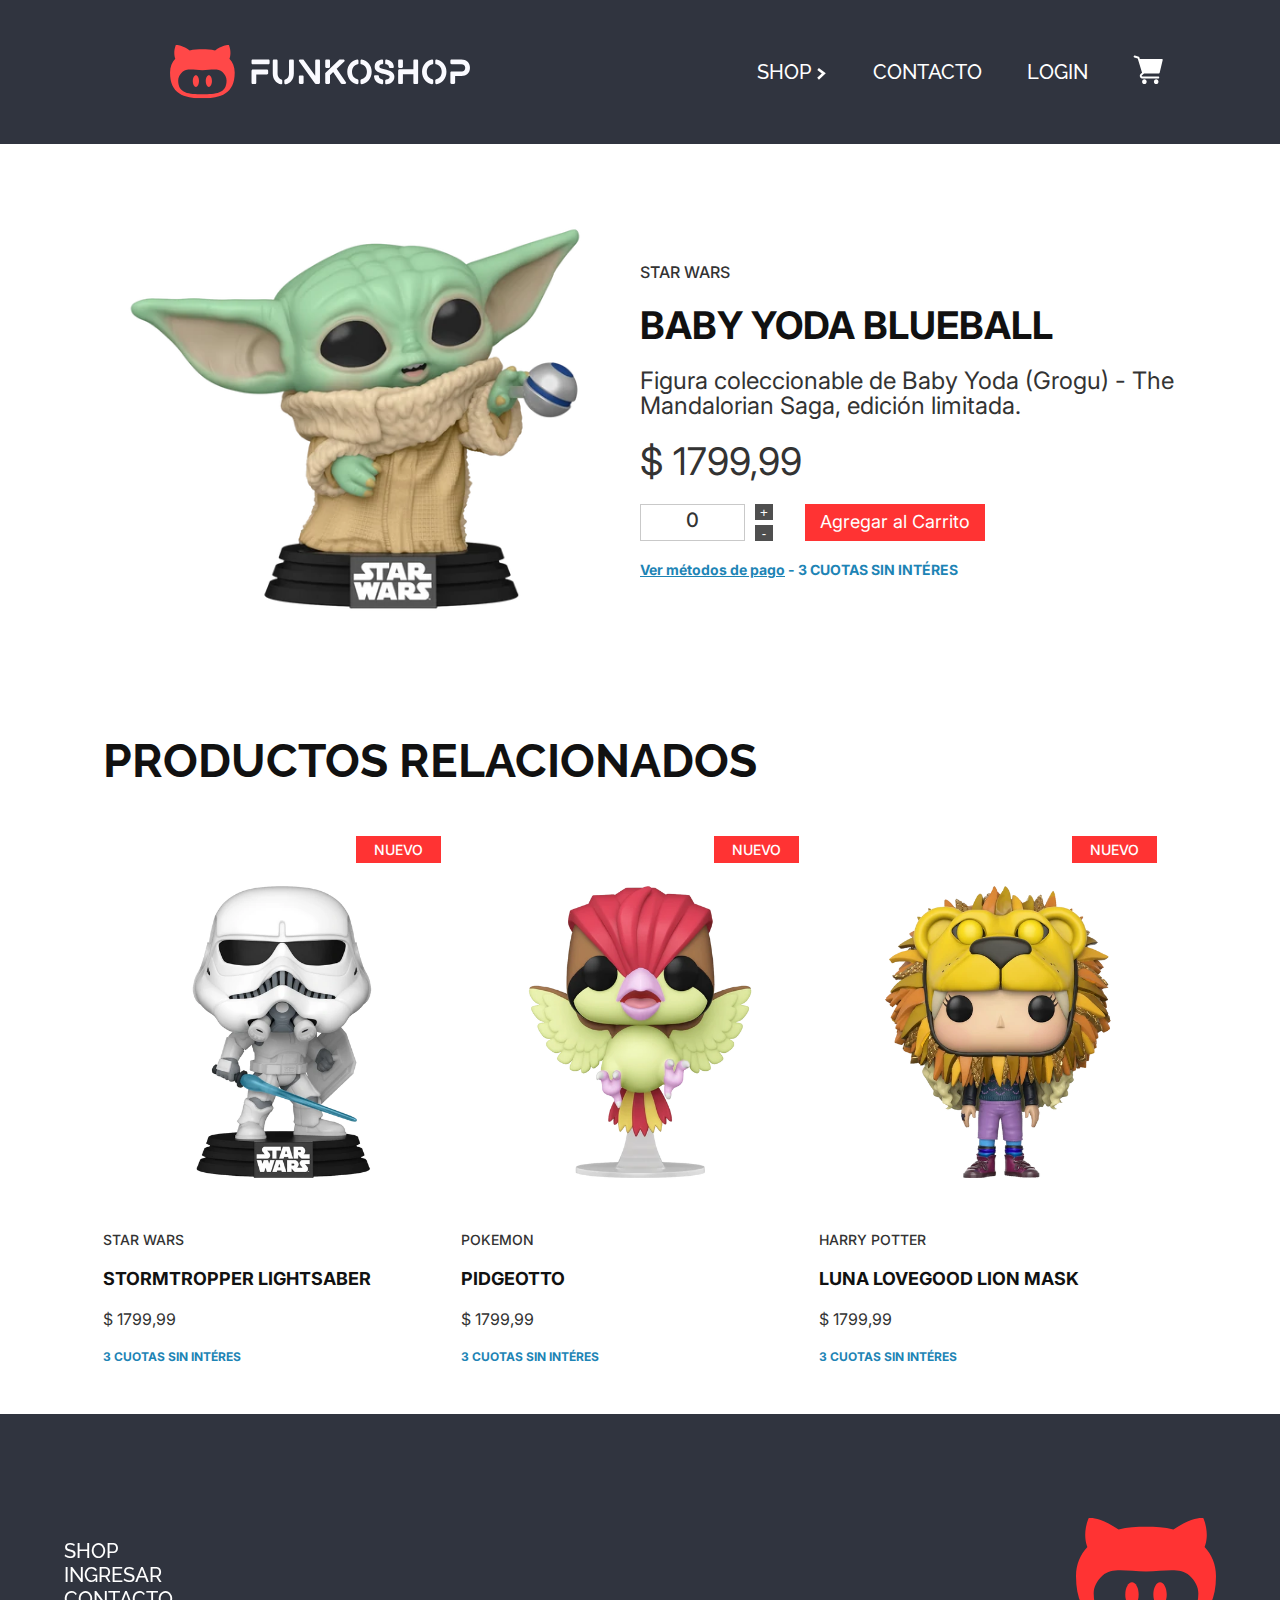
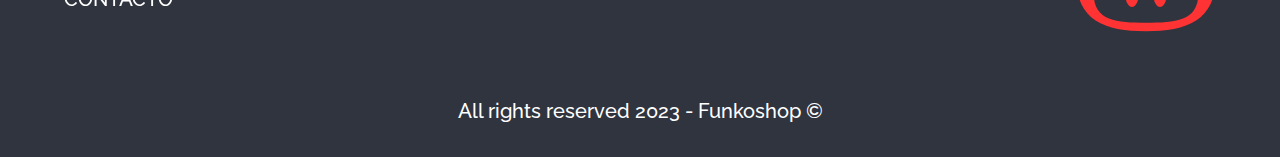
==== commit 50e8eadd: "seccion-items" ====
--- a/index.html
+++ b/index.html
@@ -1,159 +1,106 @@
 <!DOCTYPE html>
-<html lang="es">
+<html lang="en">
 <head>
     <meta charset="UTF-8">
     <meta name="viewport" content="width=device-width, initial-scale=1.0">
-    <title>Home | Funkoshop</title>
+    <link rel="stylesheet" href="style.css">
+    <link rel="stylesheet" href="https://cdn.jsdelivr.net/npm/bootstrap-icons@1.11.1/font/bootstrap-icons.css">
+    <title>Items</title>
 </head>
 <body>
-    <header>
-        <nav>
-            <picture>
-                <a href="">
-                    <img src="./img/branding/logo_light_horizontal.svg" alt="Logotipo de la marca Funkoshop">
-                </a>
-            </picture>
-            <ul>
-                <li>
-                    <a href="./pages/shop.html">SHOP</a>
-                </li>
-                <li>
-                    <a href="./pages/contacto.html">CONTACTO</a>
-                </li>
-                <li>
-                    <a href="./pages/login.html">LOGIN</a>
-                </li>
-                <li>
-                    <a href="./pages/carrito.html">
-                        <img src="./img/icons/cart-icon.svg" alt="Icono del carro de compras">
-                    </a>
-                </li>
-            </ul>
-        </nav>
+    <header class="header" id="header">
+        <section class="header__container">
+            <figure class="container__logo">
+                <img class="container__logo-image" src="./assets/logos/logo_light_horizontal.svg" alt="logo principal">
+            </figure>
+            <nav class="container__nav">
+                <ul class="nav__list" id="menu">
+                    <button class="list__close" id="menu__close">
+                        <i class="bi bi-x-lg list__close-logo" alt="cerrar"></i>
+                    </button>
+                    <li class="list__item item__shop">
+                        <a class="list__item-decoration item__shop-text" href="#">SHOP <img class="item__arrow" src="./assets/logos/icon/Vector 1 (Stroke).svg" alt=""></a>
+                    </li>
+                    <li class="list__item item__contact">
+                        <a class="list__item-decoration item__contact-text" href="#">CONTACTO</a>
+                    </li>
+                    <li class="list__item item__login">
+                        <a class="list__item-decoration item__login-text" href="#">LOGIN</a>
+                    </li>
+                    <li class="list__item item__cart">
+                        <a class="list__item-decoration item__cart-text" href="#">CART<img class="item__cart-logo" src="./assets/logos/icon/cart-icon.svg" alt="carrito de compras"></a>
+                    </li>
+                </ul>
+                <button class="nav__hamburger" id="menu__open">
+                    <i class="bi bi-list hamburger__icon" alt="abrir menu"></i>
+                </button>
+            </nav>
+        </section>
     </header>
-    <main>
-        <section>
-            <article>
-                <h3>Nuevos ingresos</h3>
-                <p>Descubrí el próximo Funko Pop de tu colección</p>
-                <a href="./pages/shop.html">SHOP</a>
-                <!-- imágen de fondo con background color -->
+    <main class="main">
+        <section class="primary">
+            <article class="primary__item">
+                <img class="primary__item-image" src="./assets/images/baby-yoda-1.webp" alt="baby yoda funko">
+            </article>
+            <article class="primary__container">
+                <h5 class="container__patent">STAR WARS</h5>
+                <h2 class="container__product">BABY YODA BLUEBALL</h2>
+                <p class="container__description">Figura coleccionable de Baby Yoda (Grogu) - The Mandalorian Saga, edición limitada.</p>
+                <p class="container__price">$ 1799,99</p>
+                <p class="container__quantity">0</p>
+                <div class="quantity__button">
+                    <input class="quantity__button-more" type="button" value="+">
+                    <input class="quantity__button-less" type="button" value="-">
+                </div>
+                <p class="container__cart">Agregar al Carrito</p>
+                <p class="container__payments"><u>Ver métodos de pago</u> - 3 CUOTAS SIN INTÉRES</p>
             </article>
         </section>
-        <section>
-            <article>
-                <div>
-                    <h3>STAR WARS & THE MANDALORIAN</h3>
-                    <p>Disfrutá de una saga que sigue agregando personajes a su colección</p>
-                </div>
-                <a href="./pages/shop.html">VER COLECCION</a>
-                <picture>
-                    <img src="./img/star-wars/baby-yoda-1.webp" alt="Figura coleccionable Funko de Grogu de la serie The Mandalorian">
-                </picture>
-            </article>
-            <article>
-                <div>
-                    <h3>POKEMON INDIGO</h3>
-                    <p>Atrapá todos los que puedas y disfrutá de una colección llena de amigos</p>
-                </div>
-                <a href="./pages/shop.html">VER COLECCION</a>
-                <picture>
-                    <img src="./img/pokemon/vulpix-1.webp" alt="Figura coleccionable Funko de Vulpix de la serie Pokemon">
-                </picture>
-            </article>
-            <article>
-                <div>
-                    <h3>HARRY POTTER</h3>
-                    <p>Revive los recuerdos de una saga llena de magia y encanto</p>
-                </div>
-                <a href="./pages/shop.html">VER COLECCION</a>
-                <picture>
-                    <img src="./img/harry-potter/snape-patronus-1.webp" alt="Figura coleccionable Funko del Patronus de Snape en la película de Harry Potter">
-                </picture>
-            </article>
-        </section>
-        <section>
-            <h2>ULTIMOS LANZAMIENTOS</h2>
-            <ul>
-                <li>
-                    <article>
-                        <a href="">
-                            <picture>
-                                <img src="./img/star-wars/trooper-1.webp" alt="Figura coleccionable Funko de un Stormtrooper">
-                                <!-- <img src="./img/star-wars/trooper-box.webp" alt="Caja con figura coleccionable Funko de un Stormtrooper"> -->
-                                <p>NUEVO</p>
-                            </picture>
-                            <div>
-                                <p>STAR WARS</p>
-                                <h4>STORMTROOPER LIGHTSABER</h4>
-                                <p>$1799,99.-</p>
-                                <p>3 CUOTAS SIN INTERES</p>
-                            </div>
-                        </a>
-                    </article>
-                </li>
-                <li>
-                    <article>
-                        <a href="">
-                            <picture>
-                                <img src="./img/pokemon/pidgeotto-1.webp" alt="Figura coleccionable Funko de Pidgeotto">
-                                <!-- <img src="./img/pokemon/pidgeotto-box.webp" alt="Caja con figura coleccionable Funko de Pidgeotto"> -->
-                                <p>NUEVO</p>
-                            </picture>
-                            <div>
-                                <p>POKEMON</p>
-                                <h4>PIDGEOTTO</h4>
-                                <p>$1799,99.-</p>
-                                <p>3 CUOTAS SIN INTERES</p>
-                            </div>
-                        </a>
-                    </article>
-                </li>
-                <li>
-                    <article>
-                        <a href="">
-                            <picture>
-                                <img src="./img/harry-potter/luna-1.webp" alt="Figura coleccionable Funko de Luna Lovegood con máscara de león">
-                                <!-- <img src="./img/harry-potter/luna-box.webp" alt="Caja con figura coleccionable Funko de Luna Lovegood con máscara de león"> -->
-                                <p>NUEVO</p>
-                            </picture>
-                            <div>
-                                <p>HARRY POTTER</p>
-                                <h4>LUNA LOVEGOOD LION MASK</h4>
-                                <p>$1799,99.-</p>
-                                <p>3 CUOTAS SIN INTERES</p>
-                            </div>
-                        </a>
-                    </article>
-                </li>
-            </ul>
+        <section class="secondary">
+            <h1 class="secondary__tittle">PRODUCTOS RELACIONADOS</h1>
+            <input class="secondary__button" type="button" value="<">
+            <div class="secondary__container">
+                <article class="container__card">
+                    <p class="card__new">NUEVO</p>
+                    <img class="card__image" src="./assets/images/trooper-1.webp" alt="stormtropper funko">
+                    <h5 class="card__patent">STAR WARS</h5>
+                    <h3 class="card__product">STORMTROPPER LIGHTSABER</h3>
+                    <p class="card__price">$ 1799,99</p>
+                    <p class="card__payments">3 CUOTAS SIN INTÉRES</p>
+                </article>
+                <article class="container__card">
+                    <p class="card__new">NUEVO</p>
+                    <img  class="card__image" src="./assets/images/pidgeotto-1.webp" alt="pidgeotto funko">
+                    <h5 class="card__patent">POKEMON</h5>
+                    <h3 class="card__product">PIDGEOTTO</h3>
+                    <p class="card__price">$ 1799,99</p>
+                    <p class="card__payments">3 CUOTAS SIN INTÉRES</p>
+                </article>
+                <article class="container__card">
+                    <p class="card__new">NUEVO</p>
+                    <img class="card__image" src="./assets/images/luna-1.webp" alt="luna lovegood lion mask funko">
+                    <h5 class="card__patent">HARRY POTTER</h5>
+                    <h3 class="card__product">LUNA LOVEGOOD LION MASK</h3>
+                    <p class="card__price">$ 1799,99</p>
+                    <p class="card__payments">3 CUOTAS SIN INTÉRES</p>
+                </article>
+            </div>
+            <input class="secondary__button" type="button" value=">">
         </section>
     </main>
-    <footer>
-        <section>
-            <div>
-                <ul>
-                    <li>
-                        <a href="./pages/shop.html">SHOP</a>
-                    </li>
-                    <li>
-                        <a href="./pages/register.html">REGISTRARSE</a>
-                    </li>
-                    <li>
-                        <a href="./pages/login.html">LOGIN</a>
-                    </li>
-                    <li>
-                        <a href="./pages/contacto.html">CONTACTO</a>
-                    </li>
-                </ul>
-            </div>
-            <picture>
-                <a href="">
-                    <img src="./img/branding/isotype.svg" alt="Isotipo de la marca Funkoshop">
-                </a>
-            </picture>
+    <footer class="footer">
+        <section class="footer__foot">
+            <ul class="foot__list foot__text-colour">
+                <li>SHOP</li>
+                <li>INGRESAR</li>
+                <li>CONTACTO</li>
+            </ul>
+            <figure class="foot__logo">
+                <img class="foot__logo-image" src="./assets/logos/isotype.svg" alt="logotipo">
+            </figure>
+            <p class="foot__text-colour foot__copyright">All rights reserved 2023 - Funkoshop &copy;</p>
         </section>
-        <p>All rights reserved 2023 - Funkoshop &copy;</p>
     </footer>
 </body>
+<script src="./script.js"></script>
 </html>--- a/style.css
+++ b/style.css
@@ -0,0 +1,625 @@
+@import url('https://fonts.googleapis.com/css2?family=Inter:wght@400;500;700&family=Raleway:wght@500;700&display=swap');
+
+:root {
+    --funko-dark-blue: #30343F;
+    --funko-red: #FF3333;
+    --funko-blue: #1D84B5;
+    --funko-grey: #333333;
+    --funko-dark: #111111;
+    --funko-white: #ffffff;
+}
+
+* {
+    box-sizing: border-box;
+    margin: 0;
+    padding: 0;
+}
+
+html {
+    font-size: 62.5%;
+}
+
+.header {
+    width: 100%;
+    background-color: var(--funko-dark-blue);
+    position: sticky;
+    top: 0;
+}
+
+.header__container {
+    width: 100%;
+    max-width: 140rem;
+    margin: 0 auto;
+    height: 14.4rem;
+    display: flex;
+    justify-content: space-between;
+}
+
+.container__logo, .container__nav {
+    display: flex;
+    align-items: center;
+}
+
+.container__logo {
+    width: 70%;
+    margin-left: 5%;
+    justify-content: flex-start;
+}
+
+.container__logo-image {
+    width: 100%;
+    min-width: 20rem;
+    max-width: 25rem;
+    max-height: 6.5rem;
+}
+
+.container__nav {
+    width: 30%;
+    justify-content: flex-end;
+}
+
+.nav__list{
+    position: absolute;
+    top: 14.4rem;
+    width: 40%;
+    height: calc(100vh - 14.4rem);
+    padding-top: 3rem;
+    padding-left: 3rem;
+    font-family: 'Raleway', sans-serif;
+    font-weight: 500;
+    font-size: 1.4em;
+    display: none;
+    flex-direction: column;
+    align-items: flex-start;
+    gap: 3rem;
+    background-color: var(--funko-dark);
+}
+
+.list__close {
+    position: absolute;
+    top: -9.5rem;
+    right: 5%;
+    background: none;
+    border: none;
+    cursor: pointer;
+}
+
+.list__close-logo {
+    font-size: 3.5em;
+    color: var(--funko-white);
+}
+
+.list__item {
+    list-style: none;
+}
+
+.list__item-decoration {
+    text-decoration: none;
+    color: var(--funko-white);
+}
+
+.item__cart-logo {
+    width: 0;
+}
+
+.nav__hamburger {
+    background: none;
+    border: none;
+    cursor: pointer;
+    margin-right: 4.5%;
+}
+
+.hamburger__icon {
+    font-size: 4em;
+    color: var(--funko-white);
+}
+
+.main {
+    display: grid;
+    width: 100%;
+    background-color: var(--funko-white);
+    grid-template-rows: auto;
+    row-gap: 5rem;
+}
+
+.primary {
+    display: grid;
+    width: 100%;
+    max-width: 112rem;
+    grid-template-rows: auto 1fr;
+    justify-items: center;
+    margin: 0 auto;
+}
+
+.primary__item {
+    width: 100%;
+    display: flex;
+    justify-content: center;
+}
+
+.primary__item-image {
+    width: 100vw;
+    height: auto;
+    max-width: 47rem;
+}
+
+.primary__container {
+    width: 100%;
+    max-width: 39rem;
+    display: grid;
+    justify-items: center;
+    text-align: center;
+    grid-template-rows: auto;
+    grid-template-columns: auto auto;
+    gap: 1rem;
+    font-family: 'Inter', sans-serif;
+}
+
+.container__patent, .container__product, .container__description, .container__price, .container__cart, .container__payments {
+    grid-column: 1 / span 2;
+}
+
+.container__patent {
+    font-weight: 500;
+    font-size: 1.1em;
+    color: var(--funko-grey);
+}
+
+.container__product {
+    font-weight: 700;
+    font-size: 2.5em;
+    color: var(--funko-dark);
+}
+
+.container__description {
+    font-weight: 400;
+    font-size: 1.7em;
+    color: var(--funko-grey);
+    line-height: 1.9rem;
+}
+
+.container__price {
+    font-weight: 400;
+    font-size: 2.5em;
+    color: var(--funko-grey);
+}
+
+.container__quantity {
+    font-weight: 500;
+    font-size: 1.4em;
+    color: var(--funko-grey);
+    padding: 0.1rem 2.5rem;
+    border: solid 0.1rem;
+    border-color: #c9c9c9;
+    justify-self: end;
+}
+
+.quantity__button {
+    display: flex;
+    grid-column: 2;
+    align-items: center;
+    justify-self: start;
+    gap: 0.5em;
+}
+
+.quantity__button-more, .quantity__button-less {
+    height: 1.6rem;
+    width: 1.8rem;
+    background-color: #4F4F4F;
+    color: white;
+    border: none;
+}
+
+.container__cart {
+    font-weight: 400;
+    font-size: 1.3em;
+    background-color: var(--funko-red);
+    color: var(--funko-white);
+    padding: 0.4rem 0.8rem;
+    justify-self: center;
+}
+
+.container__payments {
+    font-weight: 700;
+    font-size: 1em;
+    color: var(--funko-blue);
+    justify-self: center;
+}
+
+.secondary {
+    display: grid;
+    grid-template-rows: auto;
+    gap: 3rem;
+    max-width: calc(35.8rem*3);
+    margin: 0 auto;
+}
+
+.secondary__tittle {
+    font-family: 'Raleway', sans-serif;
+    font-weight: 700;
+    font-size: 3em;
+    line-height: 3rem;
+    color: var(--funko-dark);
+}
+
+.secondary__button {
+    display: none;
+}
+
+.secondary__container {
+    flex: 0 1 auto;
+    display: flex;
+    flex-wrap: nowrap;
+    overflow: scroll;
+}
+
+.container__card {
+    font-family: 'Inter', sans-serif;
+    display: flex;
+    align-items: center;
+    flex: 0 1 auto;
+    flex-direction: column;
+    align-content: flex-start;
+    row-gap: 1rem;
+}
+
+.card__new {
+    font-weight: 500;
+    font-size: 1.2em;
+    padding: 0.5rem 1.8rem;
+    margin-bottom: -3rem;
+    margin-right: 2rem;
+    background-color: var(--funko-red);
+    color: var(--funko-white);
+    align-self: flex-end;
+}
+
+.card__image {
+    width: 100vw;
+    height: auto;
+    max-width: 35.8rem;
+}
+
+.card__patent {
+    font-weight: 500;
+    font-size: 0.9em;
+    color: var(--funko-grey);
+}
+
+.card__product {
+    font-weight: 700;
+    font-size: 1.4em;
+    color: var(--funko-dark);
+}
+
+.card__price {
+    font-weight: 400;
+    font-size: 1.2em;
+    color: var(--funko-grey);
+}
+
+.card__payments {
+    font-weight: 700;
+    font-size: 1em;
+    color: var(--funko-blue);
+}
+
+.footer  {
+    width: 100%;
+    background: var(--funko-dark-blue);
+    margin-top: 5rem;
+}
+
+.footer__foot {
+    height: 34.3rem;
+    max-width: 144rem;
+    margin: 0 auto;
+    display: grid;
+    grid-template-columns: 1fr 1fr;
+    align-items: center;
+    font-family: 'Raleway', sans-serif;
+    font-size: 1.3em;
+    font-weight: 500;
+}
+
+.foot__text-colour {
+    color: white;
+}
+
+.foot__list {
+    position: relative;
+    left: 10%;
+    text-decoration: none;
+    grid-column: 1;
+    justify-self: start;
+    list-style: none;
+    margin-top: 7rem;
+}
+
+.foot__logo {
+    width: auto;
+    display: flex;
+    grid-column: 2;
+    justify-self: end;
+    margin-top: 7rem;
+}
+
+.foot__logo-image {
+    width: 80%;
+    height: auto;
+    max-width: 14rem;
+}
+
+.foot__copyright {
+    justify-self: center;
+    grid-column: 1 / 2 span;
+}
+
+@media screen and (min-width: 650px) {
+    .header__container {
+        justify-content: center;
+    }
+
+    .container__logo {
+        width: 40%;
+        min-width: 25rem;
+    }
+
+    .container__logo-image {
+        width: 100%;
+        max-width: 30rem;
+    }
+
+    .container__nav {
+        width: 60%;
+        display: flex;
+        justify-content: center;
+        align-items: center;
+    }
+
+    .nav__list {
+        position: static;
+        background: none;
+        display: flex;
+        flex-direction: row;
+        justify-content: space-between;
+        align-items: center;
+        width: 80%;
+        height: auto;
+        max-width: 40.6rem;
+        font-size: 1.4em;
+        padding: 0;
+    }   
+        
+    .list__item-decoration {
+        --transform: rotate(-90deg);
+    }
+    
+    .list__item-decoration:hover{
+        --transform: rotate(0);
+    }
+    
+    .item__arrow{
+        transform: var(--transform);
+        transition: transform .3s;
+    }
+
+    .item__login, .item__contact, .item__shop {
+        display: block;
+    }
+
+    .item__cart-text {
+        font-size: 0;
+    }
+
+    .item__cart-logo {
+        width: 3rem;
+    }
+
+    .nav__hamburger, .list__close {
+        display: none;
+    }
+}
+
+@media screen and (min-width: 940px) {
+    .container__logo {
+        justify-content: center;
+        width: 50%;
+        margin-left: 0;
+    }
+
+    .container__nav {
+        width: 50%;
+    }
+
+    .nav__list {
+        font-size: 1.7em;
+    }
+
+    .primary__item-image {
+        max-width: 55rem;
+    }
+
+    .primary__container {
+        max-width: 50rem;
+        grid-template-columns: auto 6rem auto;
+    } 
+
+    .container__patent, .container__product, .container__description, .container__price, .container__payments {
+        grid-column: 1 / span 3;
+    }
+
+    .container__patent {
+        font-size: 1.3em;
+    }
+
+    .container__product {
+        font-size: 3.1em;
+    }
+
+    .container__description {
+        font-size: 2.1em;
+        line-height: 2.5rem;
+    }
+
+    .container__price {
+        font-size: 3.1em;
+    }
+
+    .container__quantity {
+        font-size: 1.7em;
+    }
+    
+    .container__cart {
+        grid-column: 3;
+        justify-self: start;
+        font-size: 1.55em;
+    }
+
+    .container__payments {
+        font-size: 1.2em;
+    }
+
+    .secondary__tittle {
+        font-size: 3.8em;
+    }
+
+    .card__new {
+        font-size: 1.3em;
+    }
+
+    .card__patent {
+        font-size: 1.2em;
+    }
+
+    .card__product {
+        font-size: 1.6em;
+    }
+
+    .card__price {
+        font-size: 1.4em;
+    }
+
+    .card__payments {
+        font-size: 1.1em
+    }
+
+    .footer__foot {
+        font-size: 1.7em;
+    }
+}
+
+@media screen and (min-width: calc(350px*3)) {
+    .secondary__container {
+        overflow: visible;
+    }
+}
+
+@media screen and (min-width: 1200px){
+    .nav__list {
+        font-size: 2em;
+    }
+
+    .primary {
+        display: flex;
+        flex-direction: row;
+        align-items: center;
+    }
+
+    .primary__item {
+        display: block;
+    }
+
+    .primary__container {
+        display: grid;
+        grid-template-columns: auto 4rem 1fr;
+        justify-items: start;
+        text-align: start;
+        row-gap: 2rem;
+        max-width: 57rem;
+    }
+
+    .container__patent {
+        font-size: 1.6em
+    }
+
+    .container__product {
+        font-size: 3.8em;
+    }
+
+    .container__description {
+        font-size: 2.4em;
+    }
+
+    .container__price {
+        font-size: 3.8em;
+    }
+
+    .container__quantity {
+        font-size: 2em;
+        padding: 0.3rem 4.5rem;
+        justify-self: start;
+    }
+
+    .quantity__button {
+        flex-direction: column;
+        justify-self: start;
+    }
+
+    .container__cart {
+        font-size: 1.8em;
+        padding: 0.7rem 1.5rem;
+    }
+
+    .container__payments {
+        font-size: 1.4em;
+        justify-self: start;
+    }
+
+    .secondary {
+        row-gap: 6rem;
+    }
+
+    .secondary__tittle {
+        font-size: 4.6em;
+    }
+
+    .container__card {
+        row-gap: 2rem;
+        align-items: flex-start;
+    }
+
+    .card__new {
+        font-size: 1.4em;
+    }
+
+    .card__patent {
+        font-size: 1.4em;
+    }
+
+    .card__product {
+        font-size: 1.8em;
+    }
+
+    .card__price {
+        font-size: 1.6em;
+    }
+
+    .card__payments {
+        font-size: 1.2em;
+    }
+
+    .footer__foot {
+        font-size: 2em;
+    }
+
+    .foot__logo {
+        position: relative;
+        right: 10%;
+    }
+
+    .foot__logo-image {
+        width: 100%;
+    }
+}
+
